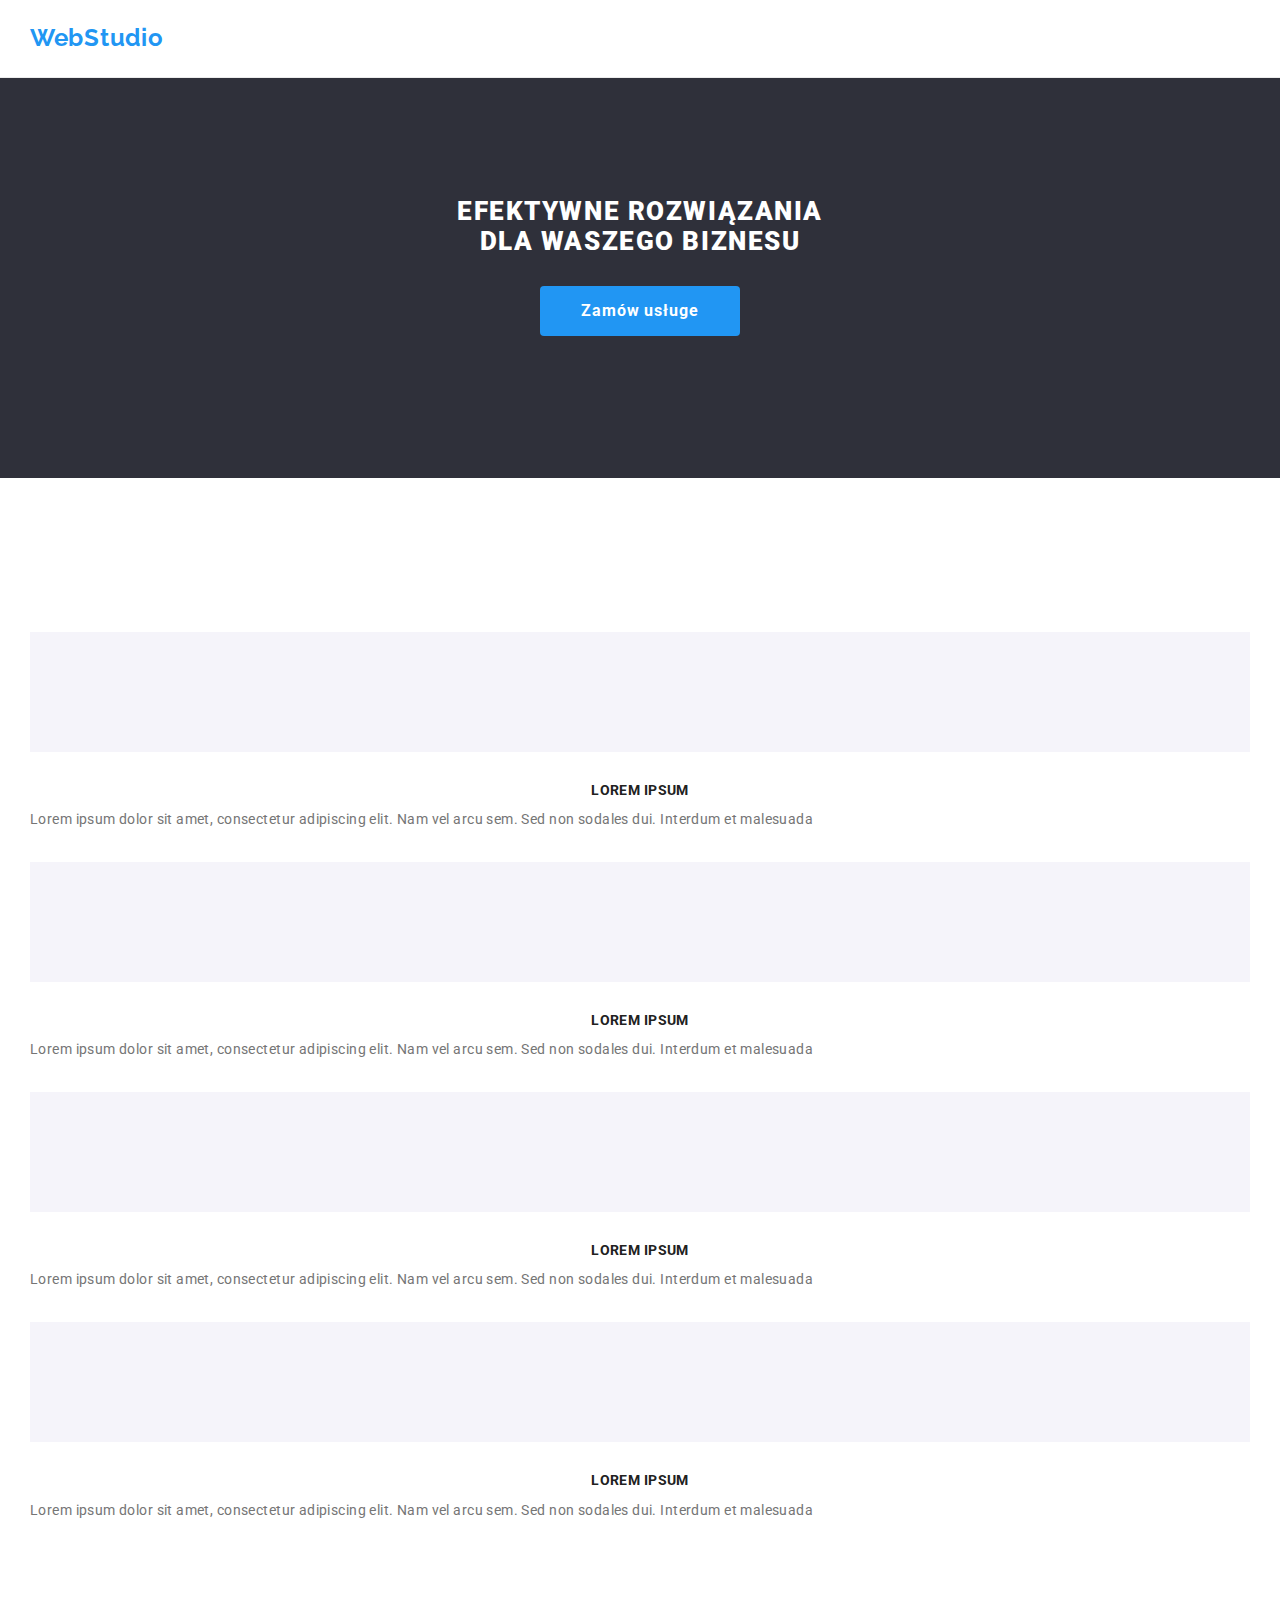
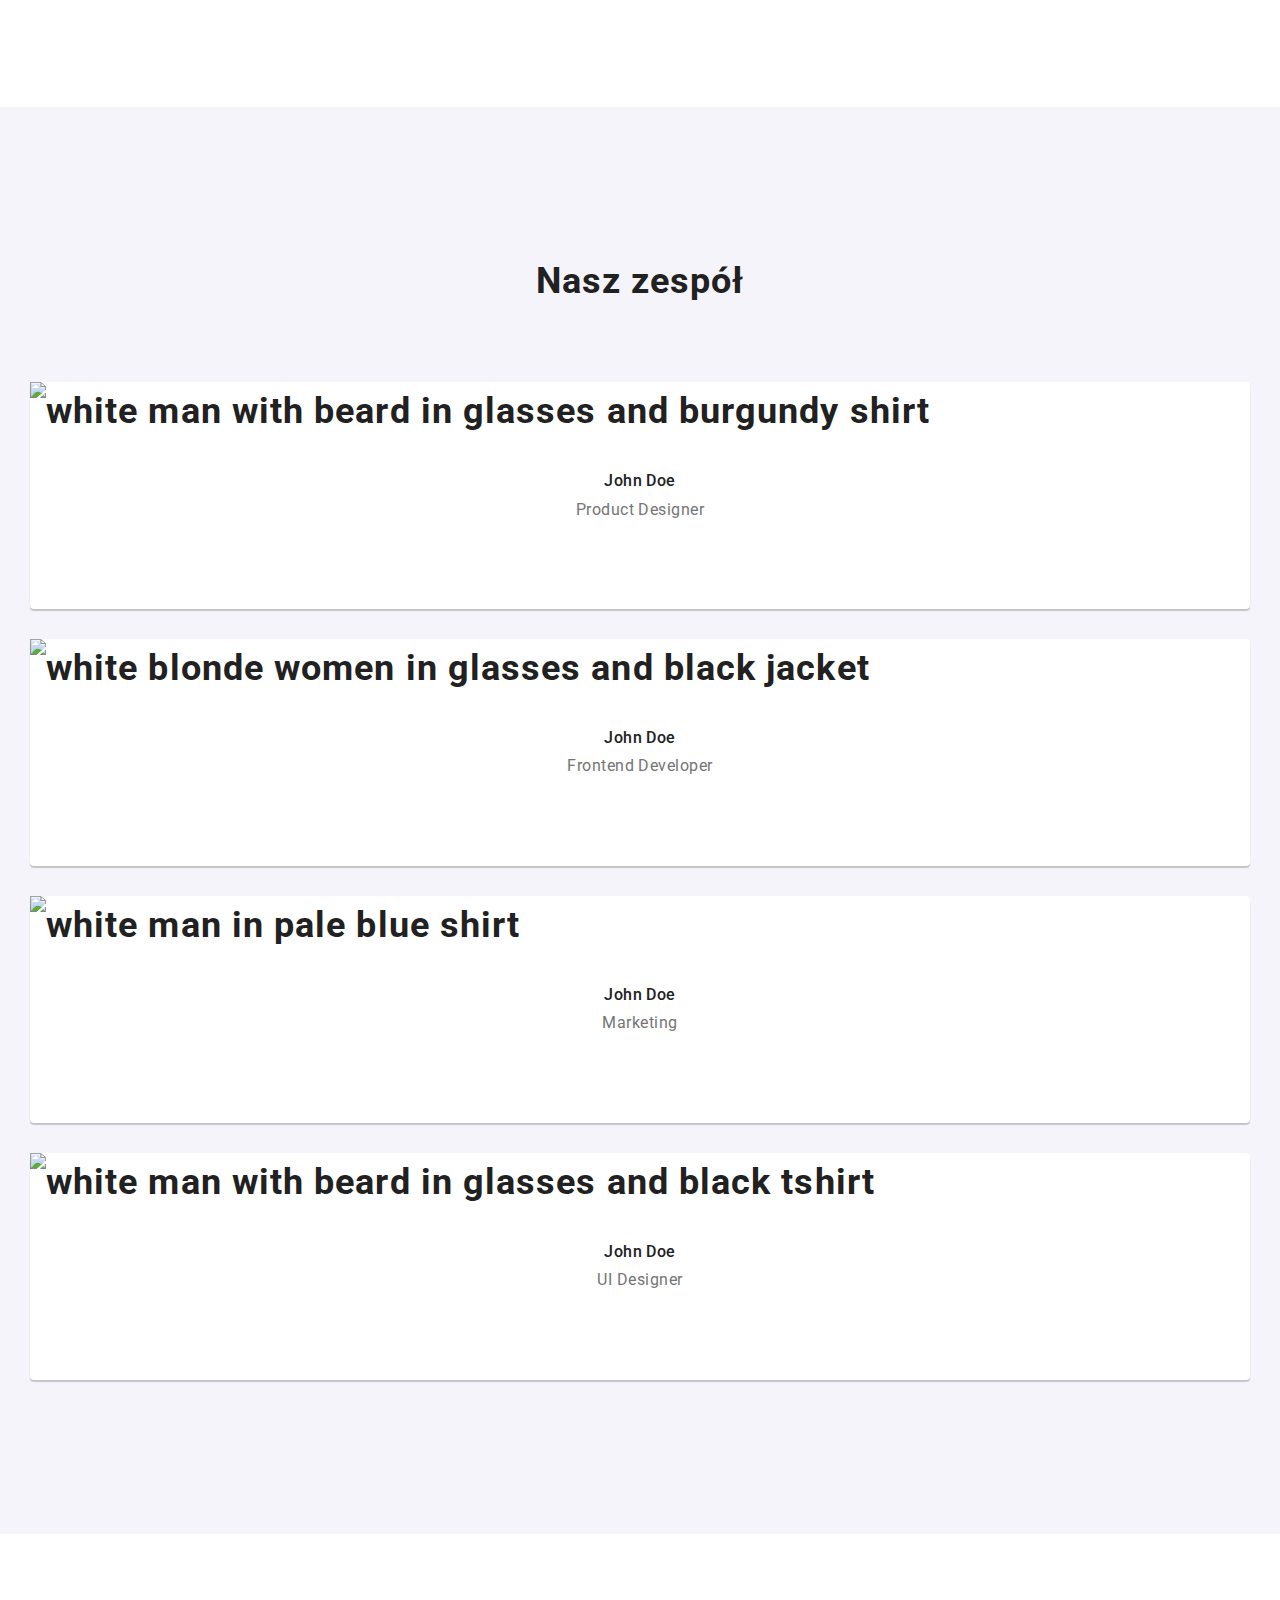
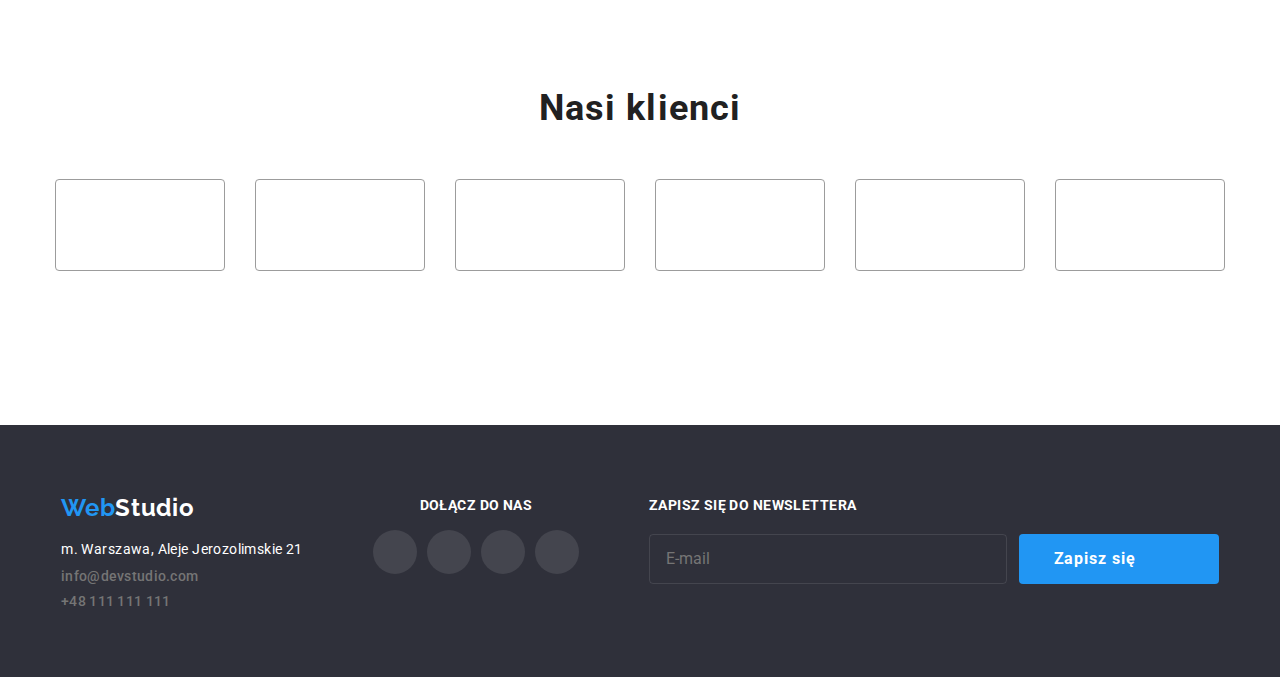
==== index.html @ e418a420 "footer" ====
<!DOCTYPE html>
<html lang="en">
  <head>
    <meta charset="UTF-8" />
    <meta http-equiv="X-UA-Compatible" content="IE=edge" />
    <meta name="viewport" content="width=device-width, initial-scale=1.0" />
    <title>Studio</title>
    <link
      rel="stylesheet"
      href="https://cdnjs.cloudflare.com/ajax/libs/modern-normalize/1.0.0/modern-normalize.min.css"
    />
    <link rel="stylesheet" href="./css/main.min.css" />
    <link rel="preconnect" href="https://fonts.googleapis.com" />
    <link rel="preconnect" href="https://fonts.gstatic.com" crossorigin />
    <link
      href="https://fonts.googleapis.com/css2?family=Raleway:wght@700&display=swap"
      rel="stylesheet"
    />
    <link
      href="https://fonts.googleapis.com/css2?family=Roboto:wght@400;500;700;900&display=swap"
      rel="stylesheet"
    />
  </head>

  <body>
    <header class="header container">
      <div class="header__items">
        <a href="./index.html" class="logo"
          ><span class="logo logo--blue">Web</span>Studio</a
        >
        <nav>
          <ul class="header__list">
            <li class="header__position">
              <a href="./index.html" class="header__link header__link--active"
                >Agencja</a
              >
            </li>
            <li>
              <a href="./portfolio.html" class="header__link">Portfolio</a>
            </li>
            <li>
              <a href="#" rel="noopener noreferrer" class="header__link"
                >Kontakt</a
              >
            </li>
          </ul>
        </nav>
        <ul class="header__contact">
          <li>
            <a class="contact" href="mailto:info@devstudio.com">
              <svg class="icon--color" width="16px" height="12px">
                <use href="./images/icons.svg#icon-envelope"></use>
              </svg>
              info@devstudio.com</a
            >
          </li>
          <li>
            <a class="contact" href="tel:+48111111111">
              <svg class="icon--color" width="10px" height="16px">
                <use href="./images/icons.svg#icon-smartphone"></use>
              </svg>
              +48 111 111 111</a
            >
          </li>
        </ul>
      </div>
      <button
        class="mobile__toggle js-open-menu"
        aria-expanded="false"
        aria-controls="mobile-menu"
      >
        <svg class="mobile__icon">
          <use
            href="./images/icons.svg#icon-menu"
            width="24px"
            height="24px"
          ></use>
        </svg>
      </button>
    </header>

    <main>
      <div class="title">
        <h1 class="title__label">
          EFEKTYWNE ROZWIĄZANIA <br />
          DLA WASZEGO BIZNESU
        </h1>
        <p class="title__btn">
          <button type="button" class="btn" data-modal-open>
            Zamów usługe
          </button>
        </p>
      </div>
      <!-- top section -->
      <section class="container section">
        <ul class="list">
          <li class="list__item">
            <div class="list__icon">
              <svg width="70px" height="70px">
                <use href="./images/icons.svg#icon-antenna"></use>
              </svg>
            </div>
            <h5 class="list__label">LOREM IPSUM</h5>
            <p class="list__paragraph">
              Lorem ipsum dolor sit amet, consectetur adipiscing elit. Nam vel
              arcu sem. Sed non sodales dui. Interdum et malesuada
            </p>
          </li>
          <li class="list__item">
            <div class="list__icon">
              <svg width="70px" height="70px">
                <use href="./images/icons.svg#icon-clock"></use>
              </svg>
            </div>
            <h5 class="list__label">LOREM IPSUM</h5>
            <p class="list__paragraph">
              Lorem ipsum dolor sit amet, consectetur adipiscing elit. Nam vel
              arcu sem. Sed non sodales dui. Interdum et malesuada
            </p>
          </li>
          <li class="list__item">
            <div class="list__icon">
              <svg width="70px" height="70px">
                <use href="./images/icons.svg#icon-diagram"></use>
              </svg>
            </div>
            <h5 class="list__label">LOREM IPSUM</h5>
            <p class="list__paragraph">
              Lorem ipsum dolor sit amet, consectetur adipiscing elit. Nam vel
              arcu sem. Sed non sodales dui. Interdum et malesuada
            </p>
          </li>
          <li class="list__item">
            <div class="list__icon">
              <svg width="70px" height="70px">
                <use href="./images/icons.svg#icon-astronaut"></use>
              </svg>
            </div>
            <h5 class="list__label">LOREM IPSUM</h5>
            <p class="list__paragraph">
              Lorem ipsum dolor sit amet, consectetur adipiscing elit. Nam vel
              arcu sem. Sed non sodales dui. Interdum et malesuada
            </p>
          </li>
        </ul>
      </section>
      <!-- offer -->
      <section class="container">
        <h2 class="heading-offer">Czym się zajmujemy</h2>
        <ul class="offer">
          <li class="offer__image">
            <img
              src="images/image(1).jpg"
              srcset="images/image(1).jpg"
              width="370"
              height="294"
              alt="close up image programer working his desk office"
            />
            <p class="offer__label">aplikacje komputerowe</p>
          </li>
          <li class="offer__image">
            <img
              src="images/image(2).jpg"
              width="370"
              height="294"
              alt="web ui designers are developing application smartphones team creators is working interface mobile phones"
            />
            <p class="offer__label">aplikacje mobilne</p>
          </li>
          <li class="offer__image">
            <img
              src="images/image(3).jpg"
              width="370"
              height="294"
              alt="creative artist web design with working colour selection graphic tablet"
            />
            <p class="offer__label">rozwiązania graficzne</p>
          </li>
        </ul>
      </section>
      <!-- team -->
      <section class="section background">
        <div class="container">
          <h2 class="heading">Nasz zespół</h2>
          <ul class="team">
            <li>
              <figure class="team__figure">
                <img
                  src="images/osoba1.jpg"
                  srcset="images/osoba1@2x.jpg"
                  alt="white man with beard in glasses and burgundy shirt"
                />
                <figcaption>
                  <h4 class="team__name">John Doe</h4>
                  <p class="team__job">Product Designer</p>
                  <div class="team__icon">
                    <svg class="team__icon-media">
                      <use
                        href="./images/icons.svg#icon-instagram"
                        width="20"
                        height="20"
                        x="12"
                        y="12"
                      ></use>
                    </svg>
                    <svg class="team__icon-media">
                      <use
                        href="./images/icons.svg#icon-twitter"
                        width="20"
                        height="20"
                        x="12"
                        y="12"
                      ></use>
                    </svg>
                    <svg class="team__icon-media">
                      <use
                        href="./images/icons.svg#icon-facebook"
                        width="20"
                        height="20"
                        x="12"
                        y="12"
                      ></use>
                    </svg>
                    <svg class="team__icon-media">
                      <use
                        href="./images/icons.svg#icon-linkedin"
                        width="20"
                        height="20"
                        x="12"
                        y="12"
                      ></use>
                    </svg>
                  </div>
                </figcaption>
              </figure>
            </li>
            <li>
              <figure class="team__figure">
                <img
                  src="images/osoba2.jpg"
                  srcset="images/osoba2@2x.jpg"
                  alt="white blonde women in glasses and black jacket"
                />
                <figcaption>
                  <h4 class="team__name">John Doe</h4>
                  <p class="team__job">Frontend Developer</p>
                  <div class="team__icon">
                    <svg class="team__icon-media">
                      <use
                        href="./images/icons.svg#icon-instagram"
                        width="20"
                        height="20"
                        x="12"
                        y="12"
                      ></use>
                    </svg>
                    <svg class="team__icon-media">
                      <use
                        href="./images/icons.svg#icon-twitter"
                        width="20"
                        height="20"
                        x="12"
                        y="12"
                      ></use>
                    </svg>
                    <svg class="team__icon-media">
                      <use
                        href="./images/icons.svg#icon-facebook"
                        width="20"
                        height="20"
                        x="12"
                        y="12"
                      ></use>
                    </svg>
                    <svg class="team__icon-media">
                      <use
                        href="./images/icons.svg#icon-linkedin"
                        width="20"
                        height="20"
                        x="12"
                        y="12"
                      ></use>
                    </svg>
                  </div>
                </figcaption>
              </figure>
            </li>
            <li>
              <figure class="team__figure">
                <img
                  src="images/osoba3.jpg"
                  srcset="images/osoba3@2x.jpg"
                  alt="white man in pale blue shirt"
                />
                <figcaption>
                  <h4 class="team__name">John Doe</h4>
                  <p class="team__job">Marketing</p>
                  <div class="team__icon">
                    <svg class="team__icon-media">
                      <use
                        href="./images/icons.svg#icon-instagram"
                        width="20"
                        height="20"
                        x="12"
                        y="12"
                      ></use>
                    </svg>
                    <svg class="team__icon-media">
                      <use
                        href="./images/icons.svg#icon-twitter"
                        width="20"
                        height="20"
                        x="12"
                        y="12"
                      ></use>
                    </svg>
                    <svg class="team__icon-media">
                      <use
                        href="./images/icons.svg#icon-facebook"
                        width="20"
                        height="20"
                        x="12"
                        y="12"
                      ></use>
                    </svg>
                    <svg class="team__icon-media">
                      <use
                        href="./images/icons.svg#icon-linkedin"
                        width="20"
                        height="20"
                        x="12"
                        y="12"
                      ></use>
                    </svg>
                  </div>
                </figcaption>
              </figure>
            </li>
            <li>
              <figure class="team__figure">
                <img
                  src="images/osoba4.jpg"
                  srcset="images/osoba4@2x.jpg"
                  alt="white man with beard in glasses and black tshirt"
                />
                <figcaption>
                  <h4 class="team__name">John Doe</h4>
                  <p class="team__job">UI Designer</p>
                  <div class="team__icon">
                    <svg class="team__icon-media">
                      <use
                        href="./images/icons.svg#icon-instagram"
                        width="20"
                        height="20"
                        x="12"
                        y="12"
                      ></use>
                    </svg>
                    <svg class="team__icon-media">
                      <use
                        href="./images/icons.svg#icon-twitter"
                        width="20"
                        height="20"
                        x="12"
                        y="12"
                      ></use>
                    </svg>
                    <svg class="team__icon-media">
                      <use
                        href="./images/icons.svg#icon-facebook"
                        width="20"
                        height="20"
                        x="12"
                        y="12"
                      ></use>
                    </svg>
                    <svg class="team__icon-media">
                      <use
                        href="./images/icons.svg#icon-linkedin"
                        width="20"
                        height="20"
                        x="12"
                        y="12"
                      ></use>
                    </svg>
                  </div>
                </figcaption>
              </figure>
            </li>
          </ul>
        </div>
      </section>
      <!-- clients -->
      <section class="section container">
        <h2 class="heading">Nasi klienci</h2>
        <ul class="client">
          <li>
            <div class="client__item">
              <svg class="client__icon">
                <use
                  href="./images/icons.svg#icon-logo1"
                  width="41"
                  height="47"
                  x="64"
                  y="25"
                ></use>
              </svg>
            </div>
          </li>
          <li>
            <div class="client__item">
              <svg class="client__icon">
                <use
                  href="./images/icons.svg#icon-logo2"
                  width="40"
                  height="52"
                  x="65"
                  y="21"
                ></use>
              </svg>
            </div>
          </li>
          <li>
            <div class="client__item">
              <svg class="client__icon">
                <use
                  href="./images/icons.svg#icon-logo3"
                  width="44"
                  height="41"
                  x="62"
                  y="25"
                ></use>
              </svg>
            </div>
          </li>
          <li>
            <div class="client__item">
              <svg class="client__icon">
                <use
                  href="./images/icons.svg#icon-logo4"
                  width="84"
                  height="41"
                  x="43"
                  y="25"
                ></use>
              </svg>
            </div>
          </li>
          <li>
            <div class="client__item">
              <svg class="client__icon">
                <use
                  href="./images/icons.svg#icon-logo5"
                  width="63"
                  height="45"
                  x="54"
                  y="23"
                ></use>
              </svg>
            </div>
          </li>
          <li>
            <div class="client__item">
              <svg class="client__icon">
                <use
                  href="./images/icons.svg#icon-logo6"
                  width="94"
                  height="44"
                  x="38"
                  y="23"
                ></use>
              </svg>
            </div>
          </li>
        </ul>
      </section>
    </main>
    <!-- footer -->
    <footer class="footer">
      <div class="container">
        <div class="footer__tablet">
          <div class="footer-contact">
            <a href="./index.html" class="footer-contact__logo"
              ><span class="footer-contact__logo footer-contact__logo--blue"
                >Web</span
              >Studio</a
            >
            <address class="address">
              m. Warszawa, Aleje Jerozolimskie 21
              <a href="mailto:info@devstudio.com" class="address__contact"
                >info@devstudio.com</a
              >
              <a href="tel:+48111111111" class="address__contact"
                >+48 111 111 111</a
              >
            </address>
          </div>

          <div class="footer-media">
            <h5 class="media-title">dołącz do nas</h5>
            <ul class="media">
              <li>
                <a class="media__link">
                  <svg class="media__link-icon">
                    <use
                      href="./images/icons.svg#icon-instagram"
                      width="20"
                      height="20"
                      x="12"
                      y="12"
                    ></use>
                  </svg>
                </a>
              </li>
              <li>
                <a class="media__link">
                  <svg class="media__link-icon">
                    <use
                      href="./images/icons.svg#icon-twitter"
                      width="20"
                      height="20"
                      x="12"
                      y="12"
                    ></use>
                  </svg>
                </a>
              </li>
              <li>
                <a class="media__link">
                  <svg class="media__link-icon">
                    <use
                      href="./images/icons.svg#icon-facebook"
                      width="20"
                      height="20"
                      x="12"
                      y="12"
                    ></use>
                  </svg>
                </a>
              </li>
              <li>
                <a class="media__link">
                  <svg class="media__link-icon">
                    <use
                      href="./images/icons.svg#icon-linkedin"
                      width="20"
                      height="20"
                      x="12"
                      y="12"
                    ></use>
                  </svg>
                </a>
              </li>
            </ul>
          </div>
        </div>
        <div>
          <form class="footer__form" name="signup-form">
            <label class="footer__form-label" for="newsletter_email">
              zapisz się do newslettera</label
            >
            <div class="newsletter">
              <input
                class="newsletter__input"
                type="email"
                name="email"
                id="newsletter_email"
                placeholder="E-mail"
              />
              <button type="submit" class="newsletter__button">
                Zapisz się
                <svg class="send-icon">
                  <use
                    href="./images/icons.svg#icon-send"
                    width="24"
                    height="24"
                  ></use>
                </svg>
              </button>
            </div>
          </form>
        </div>
      </div>
    </footer>

    <div class="backdrop is-hidden" data-modal>
      <div class="modal">
        <button type="button" class="modal__button" data-modal-close>
          <svg class="modal__button-icon">
            <use
              href="./images/icons.svg#icon-close"
              width="11"
              height="11"
            ></use>
          </svg>
        </button>

        <div class="modal-form">
          <h3 class="form-title">Zostaw swoje dane w formularzu poniżej</h3>
          <form class="form" name="form">
            <div class="form__field">
              <label class="form__label" for="user_name">
                Imię
                <input
                  required
                  class="form__input"
                  type="text"
                  name="username"
                  id="user_name"
                />
                <svg class="form__icon">
                  <use
                    href="./images/icons.svg#icon-name"
                    width="12"
                    height="12"
                  ></use>
                </svg>
              </label>
            </div>
            <div class="form__field">
              <label class="form__label" for="user_phone">
                Telefon
                <input
                  required
                  class="form__input"
                  type="text"
                  name="phone"
                  id="user_phone"
                />
                <svg class="form__icon">
                  <use
                    href="./images/icons.svg#icon-phone"
                    width="12"
                    height="12"
                  ></use>
                </svg>
              </label>
            </div>
            <div class="form__field">
              <label class="form__label" for="user_email">
                Email
                <input
                  required
                  class="form__input"
                  type="email"
                  name="email"
                  id="user_email"
                />
                <svg class="form__icon">
                  <use
                    href="./images/icons.svg#icon-email"
                    width="12"
                    height="12"
                  ></use>
                </svg>
              </label>
            </div>
            <div class="form__field">
              <label class="form__label" for="user_comment">
                Komentarz
                <textarea
                  class="form__comment"
                  name="comment"
                  placeholder="Wprowadź tekst"
                  id="user_comment"
                ></textarea>
              </label>
            </div>

            <div class="checkbox">
              <label>
                <input class="checkbox__input" type="checkbox" name="terms" />
                <svg class="checkbox__icon">
                  <use
                    href="./images/icons.svg#icon-check"
                    width="14"
                    height="15"
                    y="-1"
                  ></use>
                </svg>
                Oświadczam iż akceptuję
                <a href="#" class="checkbox__link"><span>Regulamin</span></a> i
                <a href="#" class="checkbox__link"
                  ><span>Politykę Prywatności.</span></a
                >
              </label>
            </div>
            <button type="submit" class="form__button">Wyślij</button>
          </form>
        </div>
      </div>
    </div>

    <script src="./js/modal.js"></script>
  </body>
</html>
---- css/main.min.css ----
body{font-family:"Roboto","Raleway",sans-serif;color:#212121;margin:0}.container{max-width:100%;margin:0}img{display:block;margin-right:0;width:100%;height:auto}.contact{transition-duration:250ms;transition-timing-function:cubic-bezier(0.4, 0, 0.2, 1);line-height:1.16;font-weight:500;letter-spacing:.02em;margin:0;color:#757575;font-size:14px;text-decoration:none}.contact:hover{color:#2196f3}.contact:focus{color:#2196f3}.contact:focus .icon--color{transition-duration:250ms;transition-timing-function:cubic-bezier(0.4, 0, 0.2, 1);fill:#2196f3}.contact:hover .icon--color{transition-duration:250ms;transition-timing-function:cubic-bezier(0.4, 0, 0.2, 1);fill:#2196f3}*,*::before,*::after{box-sizing:border-box}.section{padding:60px 15px}@media(min-width: 1200px){.section{padding:94px 15px}}.heading{display:flex;justify-content:center;align-items:center;text-align:center;margin:0;line-height:1.16;font-weight:700;letter-spacing:.03em;margin:0;font-size:36px;padding-bottom:50px;padding-top:60px}@media(min-width: 1200px){.heading{display:flex;justify-content:center;align-items:center;text-align:center;margin:0;line-height:1.16;font-weight:700;letter-spacing:.03em;margin:0;font-size:36px;padding-bottom:50px}}.contact{display:none}.header{border-bottom:1px solid #ececec;height:100%;width:100%}.header__items{display:flex;justify-content:center;align-items:center;text-align:center;margin:0}.header__list{display:none}.header__contact{display:none;transition-duration:250ms;transition-timing-function:cubic-bezier(0.4, 0, 0.2, 1);display:flex;justify-content:center;align-items:center;text-align:center;margin:0;list-style:none;margin-left:auto;gap:50px}.logo{line-height:1.16;font-weight:700;letter-spacing:.03em;margin:0;transition-duration:250ms;transition-timing-function:cubic-bezier(0.4, 0, 0.2, 1);font-family:"Raleway";color:#000;text-decoration:none;padding:24px 0 25px 15px;font-size:24px}.logo--blue{color:#2196f3}.logo:hover{color:#2196f3}.logo:focus{color:#2196f3}@media(max-width: 768px){.mobile__toggle{display:flex;justify-content:center;align-items:center;text-align:center;margin:0;position:absolute;top:22px;right:22px;width:24px;height:24px;padding:0;background:rgba(0,0,0,0);border:none}.mobile__icon{fill:#212121;cursor:pointer;width:24px;height:24px;top:22px;right:22px}.mobile__icon:hover{transition-duration:250ms;transition-timing-function:cubic-bezier(0.4, 0, 0.2, 1);fill:#2196f3}}@media(min-width: 768px){.mobile__toggle{display:none}.mobile__icon{display:none}}.title{background-color:#2f303a;justify-content:center;height:400px;max-width:100%;background-image:url(/images/background.jpg);background-size:cover;background-position:center;margin:0}.title__label{display:flex;justify-content:center;align-items:center;text-align:center;margin:0;line-height:1.16;font-weight:900;letter-spacing:.06em;margin:0;font-size:26px;color:#fff;padding:118px 0 30px}.title__btn{display:flex;justify-content:center;align-items:center;text-align:center;margin:0;padding-bottom:118px}.btn{width:200px;height:50px;border-radius:4px;font-size:16px;font-weight:700;letter-spacing:.06em;border:1px #9c9c9c;color:#fff;background-color:#2196f3;cursor:pointer;transition-duration:250ms;transition-timing-function:cubic-bezier(0.4, 0, 0.2, 1);line-height:1.88;margin:0 auto;text-align:center}.btn:hover{box-shadow:1px 0px 10px 3px rgba(73,76,105,.693);transform:scale(1.05);background-color:#0383ed}.list{display:block;list-style:none;padding:60px 15px;margin:0;gap:30px}.list__icon{display:flex;justify-content:center;align-items:center;width:100%;height:120px;background-color:#f5f4fa;margin-bottom:30px}.list__label{line-height:1.16;font-weight:700;letter-spacing:.03em;margin:0;justify-content:center;text-align:center;font-size:14px;padding-bottom:10px}.list__paragraph{line-height:1.71;font-weight:400;letter-spacing:.03em;margin:0;font-size:14px;color:#757575;margin-bottom:30px}.heading-offer{display:none}.offer{display:none;display:flex;justify-content:center;align-items:center;text-align:center;margin:0;list-style:none;padding:0 15px;gap:30px}.offer__image{display:none;position:relative;overflow:hidden}.offer__image>.offer__label{position:absolute;right:0;left:0;bottom:0;margin:0;padding-top:27px;padding-bottom:27px;background-color:rgba(47,48,58,.8)}.offer__label{display:none;text-transform:uppercase;color:#fff;font-size:14px;font-weight:700;text-align:center}.background{background:#f5f4fa;max-width:100%}.team{line-height:1.66;font-weight:700;letter-spacing:.03em;margin:0;font-size:36px;display:block;justify-content:center;align-items:center;list-style:none;padding:30px 15px;gap:30px}.team__figure{margin:0;background-color:#fff;border-radius:4px;box-shadow:0px 2px 1px 0px rgba(0,0,0,.2);margin-bottom:30px}.team__name{line-height:1.16;font-weight:500;letter-spacing:.03em;margin:0;font-size:16px;padding:30px 118px 10px;text-align:center}.team__job{line-height:1.16;font-weight:400;letter-spacing:.03em;margin:0;font-size:16px;color:#757575;justify-content:center;text-align:center;padding-bottom:16px}.team__icon{display:flex;justify-content:center;align-items:center;text-align:center;margin:0;padding-bottom:30px}.team__icon-media{transition-duration:250ms;transition-timing-function:cubic-bezier(0.4, 0, 0.2, 1);fill:#afb1b8;cursor:pointer;width:44px;height:44px;border-radius:50px}.team__icon-media:hover{transition-duration:250ms;transition-timing-function:cubic-bezier(0.4, 0, 0.2, 1);fill:#fff;background-color:#2196f3}.team__icon-media:not(:last-child){margin-right:10px}.client{display:flex;justify-content:center;align-items:center;text-align:center;margin:0;list-style:none;gap:30px;padding-left:0;padding-bottom:60px;flex-wrap:wrap}.client__icon{fill:#afb1b8;cursor:pointer;transition-duration:250ms;transition-timing-function:cubic-bezier(0.4, 0, 0.2, 1);width:170px;height:92px;border:1px solid #9c9c9c;border-radius:4px;justify-content:center}.client__icon:hover{transition-duration:250ms;transition-timing-function:cubic-bezier(0.4, 0, 0.2, 1);fill:#2196f3;border-color:#2196f3}.client__item{display:flex;justify-content:center;align-items:center;text-align:center;margin:0;flex-basis:calc((100% - 0px)/2)}.project{display:flex;justify-content:center;align-items:center;text-align:left;margin:0;gap:30px;flex-wrap:wrap;list-style:none;padding-left:0}.project__item{display:block;list-style:none;background-color:#fff;cursor:pointer}.project__item:hover{box-shadow:0px 4px 15px -3px rgba(117,117,117,.41)}.project__figure{position:relative;display:flex;flex-direction:column;margin:0px;overflow:hidden}.project__figure:hover .overlay__text{transform:translateY(0)}.project__figcaption{display:block;padding:20.4px 24px;border:1px solid #ececec;margin:0}.project__title{line-height:2;font-weight:700;letter-spacing:.06em;margin:0;font-size:18px}.project__descr{line-height:1.88;font-weight:400;letter-spacing:.06em;margin:0;font-size:16px;color:#757575}@media screen and (min-width: 768px){.project__item{flex-basis:calc((100% - 30px)/2)}}@media screen and (min-width: 1200px){.project__item{padding-left:15px;flex-basis:calc((100% - 60px)/3)}}.button{transition-duration:250ms;transition-timing-function:cubic-bezier(0.4, 0, 0.2, 1);display:flex;margin:0;flex-wrap:wrap;list-style:none;gap:8px;margin-bottom:51px;padding-left:0}.button__label{line-height:1.62;font-weight:500;letter-spacing:.03em;margin:0;font-weight:500;font-size:16px;background-color:#f5f4fa;border:#9c9c9c;border-radius:4px;cursor:pointer;padding:6px 22px}.button__label:hover{transition-duration:250ms;transition-timing-function:cubic-bezier(0.4, 0, 0.2, 1);color:#fff;background-color:#2196f3;box-shadow:1px 4px 3px 0px #b2b2b3}@media(min-width: 1200px){.button__label:focus{color:#fff;background-color:#2196f3;box-shadow:1px 4px 3px 0px #b2b2b3}}.text{line-height:1.56;font-weight:400;letter-spacing:.03em;margin:0;font-size:18px;color:#fff;text-align:start;padding:49px 45px 49px 24px}.overlay{position:relative;width:100%;height:294px;top:0;left:0;overflow:hidden}.overlay__text{transition-duration:400ms;transition-timing-function:cubic-bezier(0.4, 0, 0.2, 1);position:absolute;background-color:rgba(33,150,243,.9);transform:translateY(100%);height:100%}.project__figure:hover .overlay__text{transform:translateY(0)}.footer{display:flex;flex-direction:column;text-align:center;background-color:#2f303a;padding:60px 15px;width:100%;height:100%}.footer__form{display:flex;flex-direction:column;gap:20px}.footer__form-label{line-height:1.16;font-weight:700;letter-spacing:.03em;margin:0;display:flex;justify-content:center;color:#fff;font-size:14px;text-transform:uppercase;padding-top:60px}.footer-contact{display:flex;flex-direction:column;align-self:center}.footer-contact__logo{transition-duration:250ms;transition-timing-function:cubic-bezier(0.4, 0, 0.2, 1);line-height:1.16;font-weight:700;letter-spacing:.03em;margin:0;font-family:"Raleway";color:#fff;font-size:24px;text-decoration:none}.footer-contact__logo:hover{color:#2196f3}.footer-contact__logo:focus{color:#2196f3}.footer-contact__logo--blue{color:#2196f3}.address{line-height:1.24;font-weight:400;letter-spacing:.03em;margin:0;font-size:14px;color:#fff;font-style:normal;display:flex;flex-direction:column;padding:20px 0 60px 0;list-style:none;gap:9px}.address__contact{transition-duration:250ms;transition-timing-function:cubic-bezier(0.4, 0, 0.2, 1);line-height:1.16;font-weight:500;letter-spacing:.02em;margin:0;color:#757575;font-size:14px;text-decoration:none}.address__contact:hover{color:#2196f3}.media-title{line-height:1.16;font-weight:700;letter-spacing:.03em;margin:0;color:#fff;font-size:14px;text-transform:uppercase;padding-bottom:16px}.media{display:flex;justify-content:center;align-items:center;text-align:center;margin:0;list-style:none;gap:10px;padding-left:0}.media__link{display:flex;justify-content:center;align-items:center;text-align:center;margin:0}.media__link-icon{transition-duration:250ms;transition-timing-function:cubic-bezier(0.4, 0, 0.2, 1);width:44px;height:44px;border-radius:50px;fill:#fff;background:rgba(255,255,255,.1);cursor:pointer}.media__link-icon:hover{fill:#fff;background-color:#2196f3}.newsletter{display:flex;flex-direction:column;gap:12px;justify-content:center}.newsletter__input{border:1px solid rgba(255,255,255,.1);border-radius:4px;background:rgba(0,0,0,0);max-width:450px;width:100%;align-self:center;height:50px;padding-left:16px;color:#fff}.newsletter__button{display:flex;justify-content:center;align-items:center;text-align:center;margin:0;width:200px;height:50px;border-radius:4px;font-size:16px;font-weight:700;letter-spacing:.06em;border:1px #9c9c9c;color:#fff;background-color:#2196f3;cursor:pointer;transition-duration:250ms;transition-timing-function:cubic-bezier(0.4, 0, 0.2, 1);margin-right:0;line-height:1.88;text-align:center;align-self:center}.newsletter__button:hover{box-shadow:1px 0px 10px 3px rgba(73,76,105,.693);transform:scale(1.05);background-color:#0383ed}.send-icon{fill:#fff;height:24px;width:24px;margin-left:24px}@media(min-width: 768px)and (max-width: 1200px){.footer{height:463px}.footer__tablet{display:flex;flex-direction:row;gap:70px}.footer__form-label{padding-top:0}.footer-contact,.footer-media{margin:0 auto}.newsletter{display:inline-flex}.newsletter__input{border:1px solid rgba(255,255,255,.1);border-radius:4px;background:rgba(0,0,0,0)}}@media(min-width: 1200px){.address__contact:focus{color:#2196f3}.footer{flex-direction:row;height:252px}.footer__tablet{display:flex;flex-direction:row;gap:70px}.footer>.container{display:flex;gap:70px;margin:0 auto}.footer__form-label{display:flex;align-self:baseline;padding-top:12px}.footer-contact{padding-top:60px;text-align:left}.media-title{padding:12px 0 16px 0;align-self:baseline}.newsletter{display:inline-flex;flex-direction:row}.newsletter__input{width:358px;height:50px}}.backdrop{position:fixed;width:100%;height:100%;margin:0;top:0;left:0;background:rgba(0,0,0,.2);transition:300ms ease-in-out}.is-hidden{visibility:hidden;opacity:0;pointer-events:none}.modal{position:absolute;width:450px;height:609px;left:50%;top:50%;border-radius:4px;background-color:#fff;box-shadow:0px 1px 3px rgba(0,0,0,.12);transform:translateX(-50%) translateY(-50%)}.modal__button{transition-duration:250ms;transition-timing-function:cubic-bezier(0.4, 0, 0.2, 1);position:absolute;top:8px;right:8px;width:30px;height:30px;border-radius:50px;border:1px solid #afb1b8;background:rgba(255,255,255,.1);cursor:pointer}.modal__button:hover .modal__button-icon{fill:#2196f3}.modal__button:hover{box-shadow:0px 1px 3px rgba(0,0,0,.12)}.modal__button-icon{transition-duration:250ms;transition-timing-function:cubic-bezier(0.4, 0, 0.2, 1);fill:#0e0a0a;justify-content:center;display:inline-block;top:8;left:8;height:11px;width:11px}@media(min-width: 1200px){.modal{width:528px;height:581px}}.modal-form{display:flex;flex-direction:column;padding:40px}.form-title{line-height:1.16;font-weight:700;letter-spacing:.03em;margin:0;padding-bottom:12px;text-align:center;font-size:20px}.form{display:flex;flex-direction:column;gap:10px}.form__label{display:flex;flex-direction:column;color:#757575;font-size:12px}.form__input{transition-duration:250ms;transition-timing-function:cubic-bezier(0.4, 0, 0.2, 1);width:100%;height:40px;border:1px solid rgba(33,33,33,.2);border-radius:4px;margin-top:4px;outline:none;padding-left:38px}.form__input:focus{border:1px solid #2196f3;fill:#2196f3}.form__input:focus+.form__icon{fill:#2196f3}.form__field{position:relative;display:block}.form__comment{transition-duration:250ms;transition-timing-function:cubic-bezier(0.4, 0, 0.2, 1);width:100%;height:120px;padding-left:16px;padding-top:12px;border:1px solid rgba(33,33,33,.2);border-radius:4px;margin-top:4px;resize:none;outline:none}.form__comment::-webkit-input-placeholder{color:rgba(117,117,117,.5)}.form__comment::-moz-placeholder{color:rgba(117,117,117,.5)}.form__comment::-ms-input-placeholder{color:rgba(117,117,117,.5)}.form__comment:focus{border:1px solid #2196f3;fill:#2196f3}.form__icon{transition-duration:250ms;transition-timing-function:cubic-bezier(0.4, 0, 0.2, 1);fill:#0e0a0a;position:absolute;left:15px;top:33px;height:12px;width:12px}.form__button{width:200px;height:50px;border-radius:4px;font-size:16px;font-weight:700;letter-spacing:.06em;border:1px #9c9c9c;color:#fff;background-color:#2196f3;cursor:pointer;transition-duration:250ms;transition-timing-function:cubic-bezier(0.4, 0, 0.2, 1);line-height:1.16;font-weight:700;letter-spacing:.06em;margin:0;margin-top:30px;align-self:center;border-style:none;box-shadow:0px 4px 4px rgba(0,0,0,.15)}.form__button:hover{box-shadow:1px 0px 10px 3px rgba(73,76,105,.693);transform:scale(1.05);background-color:#0383ed}.checkbox{color:#757575;margin-top:10px;font-size:14px;text-align:center}.checkbox__input{display:none;border:2px solid #212121;border-radius:4px}.checkbox__input:checked+.checkbox__icon{transition-duration:250ms;transition-timing-function:cubic-bezier(0.4, 0, 0.2, 1);background-color:#2196f3;fill:#fff;border:1px solid #2196f3;border-radius:2px}.checkbox__icon{fill:#fff;position:absolute;left:54px;height:16px;width:16px;border:2px solid #212121;border-radius:2px;cursor:pointer}.checkbox__link{color:#2196f3}/*# sourceMappingURL=main.min.css.map */
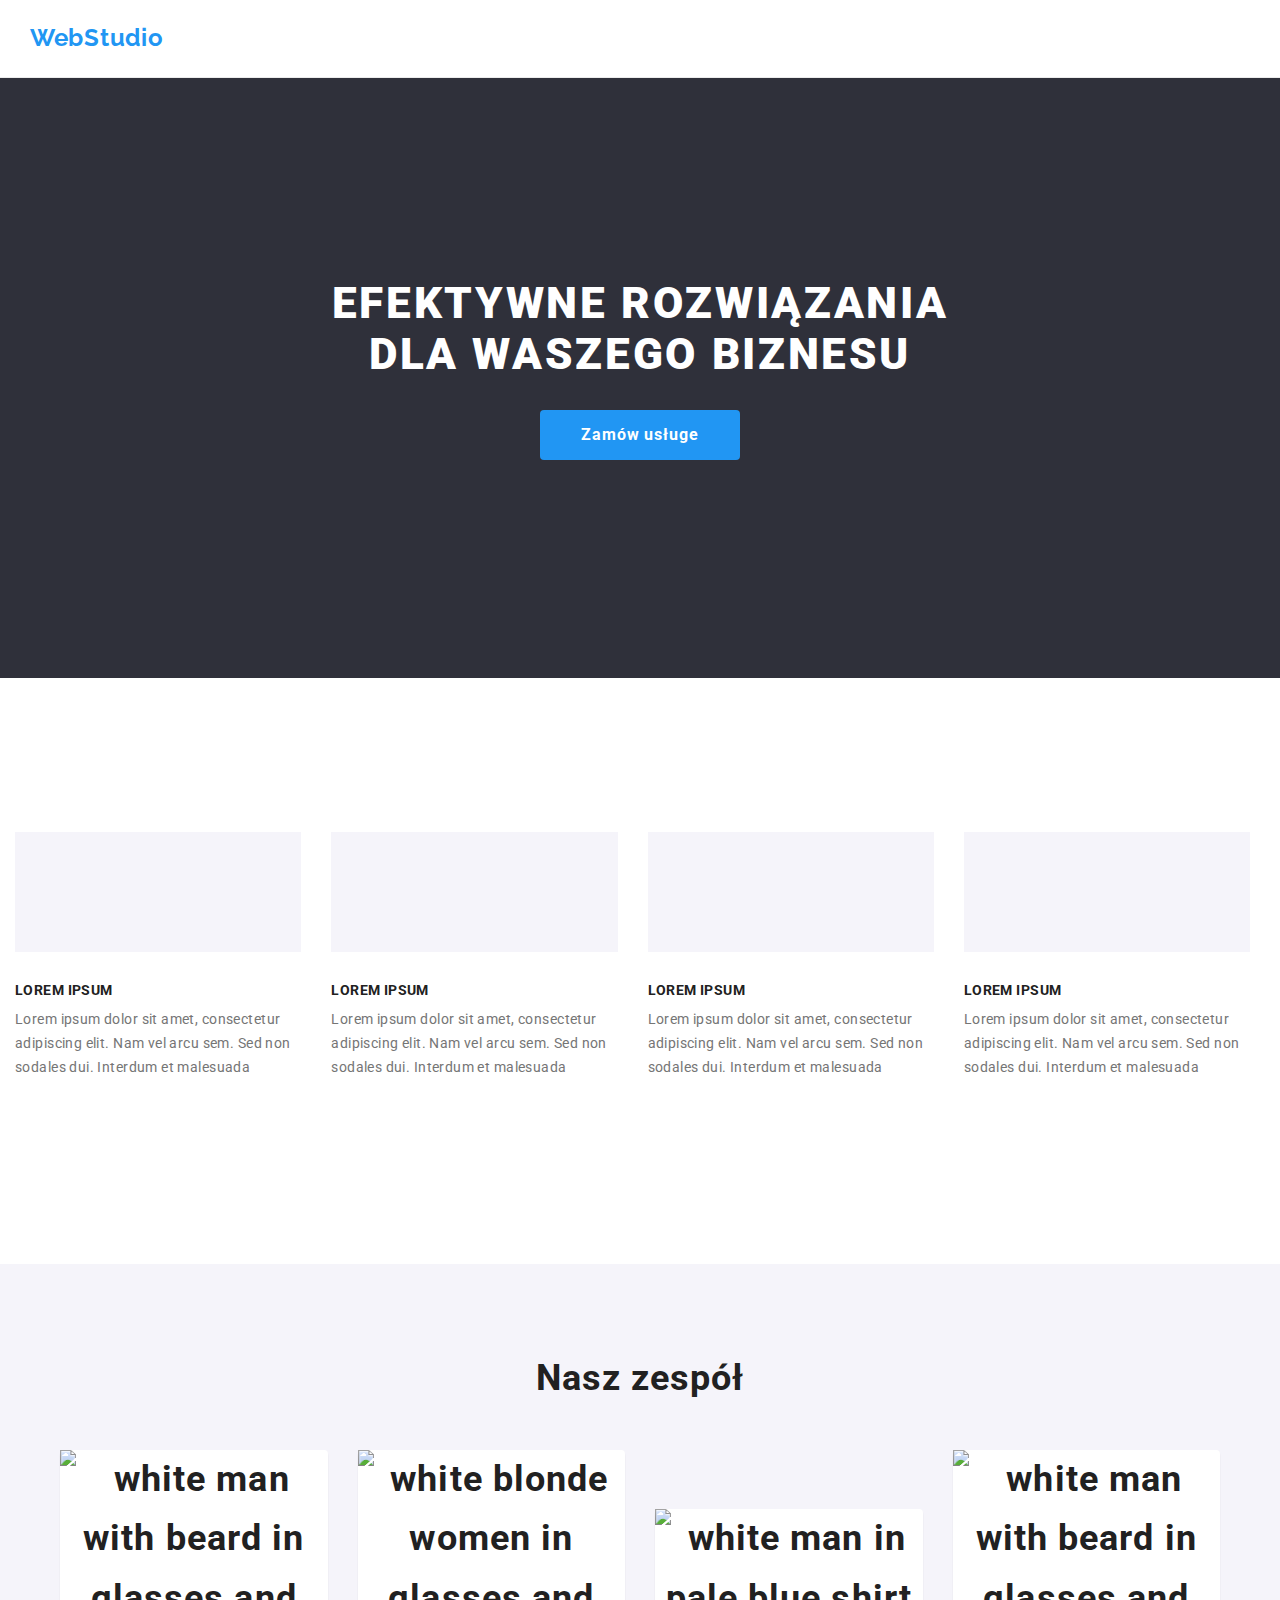
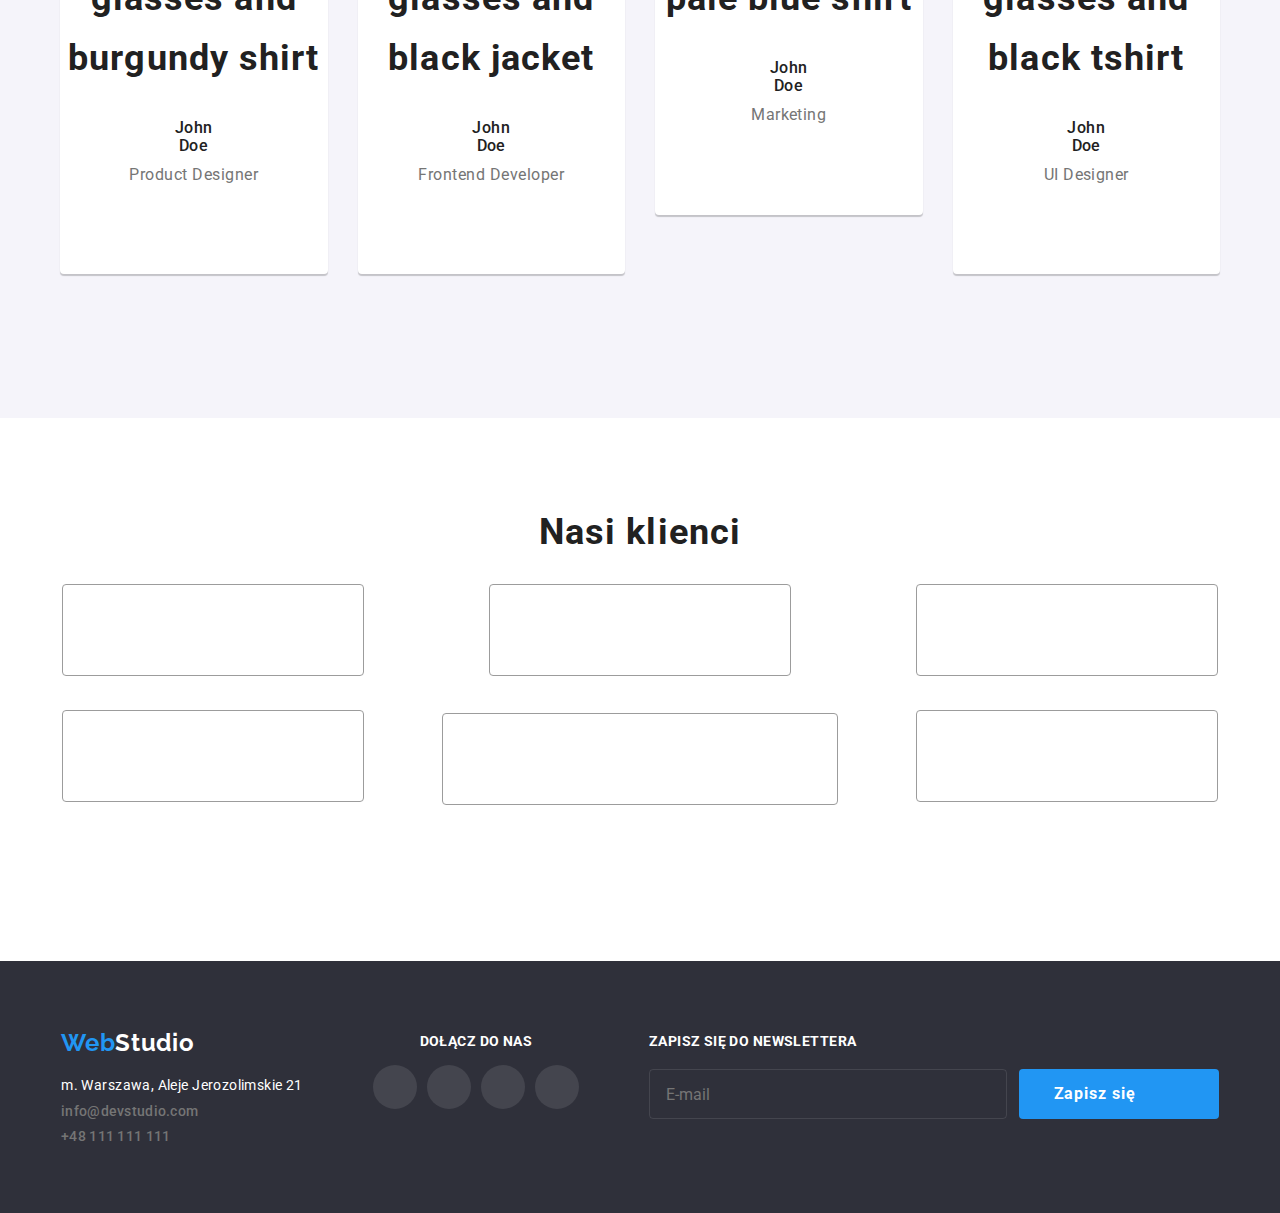
==== commit 0f46f4a9: "clients" ====
--- a/index.html
+++ b/index.html
@@ -183,7 +183,7 @@
         <div class="container">
           <h2 class="heading">Nasz zespół</h2>
           <ul class="team">
-            <li>
+            <li class="team__tablet">
               <figure class="team__figure">
                 <img
                   src="images/osoba1.jpg"
@@ -234,7 +234,7 @@
                 </figcaption>
               </figure>
             </li>
-            <li>
+            <li class="team__tablet">
               <figure class="team__figure">
                 <img
                   src="images/osoba2.jpg"
@@ -285,7 +285,7 @@
                 </figcaption>
               </figure>
             </li>
-            <li>
+            <li class="team__tablet">
               <figure class="team__figure">
                 <img
                   src="images/osoba3.jpg"
@@ -336,7 +336,7 @@
                 </figcaption>
               </figure>
             </li>
-            <li>
+            <li class="team__tablet">
               <figure class="team__figure">
                 <img
                   src="images/osoba4.jpg"
@@ -394,8 +394,8 @@
       <section class="section container">
         <h2 class="heading">Nasi klienci</h2>
         <ul class="client">
-          <li>
-            <div class="client__item">
+          <li class="client__item">
+            <div>
               <svg class="client__icon">
                 <use
                   href="./images/icons.svg#icon-logo1"
@@ -407,8 +407,8 @@
               </svg>
             </div>
           </li>
-          <li>
-            <div class="client__item">
+          <li class="client__item">
+            <div>
               <svg class="client__icon">
                 <use
                   href="./images/icons.svg#icon-logo2"
@@ -420,8 +420,8 @@
               </svg>
             </div>
           </li>
-          <li>
-            <div class="client__item">
+          <li class="client__item">
+            <div>
               <svg class="client__icon">
                 <use
                   href="./images/icons.svg#icon-logo3"
@@ -433,8 +433,8 @@
               </svg>
             </div>
           </li>
-          <li>
-            <div class="client__item">
+          <li class="client__item">
+            <div>
               <svg class="client__icon">
                 <use
                   href="./images/icons.svg#icon-logo4"
@@ -446,21 +446,20 @@
               </svg>
             </div>
           </li>
-          <li>
-            <div class="client__item">
-              <svg class="client__icon">
-                <use
-                  href="./images/icons.svg#icon-logo5"
-                  width="63"
-                  height="45"
-                  x="54"
-                  y="23"
-                ></use>
-              </svg>
-            </div>
-          </li>
-          <li>
-            <div class="client__item">
+          <li class="client__item">
+            <svg class="client__icon">
+              <use
+                class="icon"
+                href="./images/icons.svg#icon-logo5"
+                width="63"
+                height="45"
+                x="54"
+                y="23"
+              ></use>
+            </svg>
+          </li>
+          <li class="client__item">
+            <div>
               <svg class="client__icon">
                 <use
                   href="./images/icons.svg#icon-logo6"
--- a/css/main.min.css
+++ b/css/main.min.css
@@ -1 +1 @@
-body{font-family:"Roboto","Raleway",sans-serif;color:#212121;margin:0}.container{max-width:100%;margin:0}img{display:block;margin-right:0;width:100%;height:auto}.contact{transition-duration:250ms;transition-timing-function:cubic-bezier(0.4, 0, 0.2, 1);line-height:1.16;font-weight:500;letter-spacing:.02em;margin:0;color:#757575;font-size:14px;text-decoration:none}.contact:hover{color:#2196f3}.contact:focus{color:#2196f3}.contact:focus .icon--color{transition-duration:250ms;transition-timing-function:cubic-bezier(0.4, 0, 0.2, 1);fill:#2196f3}.contact:hover .icon--color{transition-duration:250ms;transition-timing-function:cubic-bezier(0.4, 0, 0.2, 1);fill:#2196f3}*,*::before,*::after{box-sizing:border-box}.section{padding:60px 15px}@media(min-width: 1200px){.section{padding:94px 15px}}.heading{display:flex;justify-content:center;align-items:center;text-align:center;margin:0;line-height:1.16;font-weight:700;letter-spacing:.03em;margin:0;font-size:36px;padding-bottom:50px;padding-top:60px}@media(min-width: 1200px){.heading{display:flex;justify-content:center;align-items:center;text-align:center;margin:0;line-height:1.16;font-weight:700;letter-spacing:.03em;margin:0;font-size:36px;padding-bottom:50px}}.contact{display:none}.header{border-bottom:1px solid #ececec;height:100%;width:100%}.header__items{display:flex;justify-content:center;align-items:center;text-align:center;margin:0}.header__list{display:none}.header__contact{display:none;transition-duration:250ms;transition-timing-function:cubic-bezier(0.4, 0, 0.2, 1);display:flex;justify-content:center;align-items:center;text-align:center;margin:0;list-style:none;margin-left:auto;gap:50px}.logo{line-height:1.16;font-weight:700;letter-spacing:.03em;margin:0;transition-duration:250ms;transition-timing-function:cubic-bezier(0.4, 0, 0.2, 1);font-family:"Raleway";color:#000;text-decoration:none;padding:24px 0 25px 15px;font-size:24px}.logo--blue{color:#2196f3}.logo:hover{color:#2196f3}.logo:focus{color:#2196f3}@media(max-width: 768px){.mobile__toggle{display:flex;justify-content:center;align-items:center;text-align:center;margin:0;position:absolute;top:22px;right:22px;width:24px;height:24px;padding:0;background:rgba(0,0,0,0);border:none}.mobile__icon{fill:#212121;cursor:pointer;width:24px;height:24px;top:22px;right:22px}.mobile__icon:hover{transition-duration:250ms;transition-timing-function:cubic-bezier(0.4, 0, 0.2, 1);fill:#2196f3}}@media(min-width: 768px){.mobile__toggle{display:none}.mobile__icon{display:none}}.title{background-color:#2f303a;justify-content:center;height:400px;max-width:100%;background-image:url(/images/background.jpg);background-size:cover;background-position:center;margin:0}.title__label{display:flex;justify-content:center;align-items:center;text-align:center;margin:0;line-height:1.16;font-weight:900;letter-spacing:.06em;margin:0;font-size:26px;color:#fff;padding:118px 0 30px}.title__btn{display:flex;justify-content:center;align-items:center;text-align:center;margin:0;padding-bottom:118px}.btn{width:200px;height:50px;border-radius:4px;font-size:16px;font-weight:700;letter-spacing:.06em;border:1px #9c9c9c;color:#fff;background-color:#2196f3;cursor:pointer;transition-duration:250ms;transition-timing-function:cubic-bezier(0.4, 0, 0.2, 1);line-height:1.88;margin:0 auto;text-align:center}.btn:hover{box-shadow:1px 0px 10px 3px rgba(73,76,105,.693);transform:scale(1.05);background-color:#0383ed}.list{display:block;list-style:none;padding:60px 15px;margin:0;gap:30px}.list__icon{display:flex;justify-content:center;align-items:center;width:100%;height:120px;background-color:#f5f4fa;margin-bottom:30px}.list__label{line-height:1.16;font-weight:700;letter-spacing:.03em;margin:0;justify-content:center;text-align:center;font-size:14px;padding-bottom:10px}.list__paragraph{line-height:1.71;font-weight:400;letter-spacing:.03em;margin:0;font-size:14px;color:#757575;margin-bottom:30px}.heading-offer{display:none}.offer{display:none;display:flex;justify-content:center;align-items:center;text-align:center;margin:0;list-style:none;padding:0 15px;gap:30px}.offer__image{display:none;position:relative;overflow:hidden}.offer__image>.offer__label{position:absolute;right:0;left:0;bottom:0;margin:0;padding-top:27px;padding-bottom:27px;background-color:rgba(47,48,58,.8)}.offer__label{display:none;text-transform:uppercase;color:#fff;font-size:14px;font-weight:700;text-align:center}.background{background:#f5f4fa;max-width:100%}.team{line-height:1.66;font-weight:700;letter-spacing:.03em;margin:0;font-size:36px;display:block;justify-content:center;align-items:center;list-style:none;padding:30px 15px;gap:30px}.team__figure{margin:0;background-color:#fff;border-radius:4px;box-shadow:0px 2px 1px 0px rgba(0,0,0,.2);margin-bottom:30px}.team__name{line-height:1.16;font-weight:500;letter-spacing:.03em;margin:0;font-size:16px;padding:30px 118px 10px;text-align:center}.team__job{line-height:1.16;font-weight:400;letter-spacing:.03em;margin:0;font-size:16px;color:#757575;justify-content:center;text-align:center;padding-bottom:16px}.team__icon{display:flex;justify-content:center;align-items:center;text-align:center;margin:0;padding-bottom:30px}.team__icon-media{transition-duration:250ms;transition-timing-function:cubic-bezier(0.4, 0, 0.2, 1);fill:#afb1b8;cursor:pointer;width:44px;height:44px;border-radius:50px}.team__icon-media:hover{transition-duration:250ms;transition-timing-function:cubic-bezier(0.4, 0, 0.2, 1);fill:#fff;background-color:#2196f3}.team__icon-media:not(:last-child){margin-right:10px}.client{display:flex;justify-content:center;align-items:center;text-align:center;margin:0;list-style:none;gap:30px;padding-left:0;padding-bottom:60px;flex-wrap:wrap}.client__icon{fill:#afb1b8;cursor:pointer;transition-duration:250ms;transition-timing-function:cubic-bezier(0.4, 0, 0.2, 1);width:170px;height:92px;border:1px solid #9c9c9c;border-radius:4px;justify-content:center}.client__icon:hover{transition-duration:250ms;transition-timing-function:cubic-bezier(0.4, 0, 0.2, 1);fill:#2196f3;border-color:#2196f3}.client__item{display:flex;justify-content:center;align-items:center;text-align:center;margin:0;flex-basis:calc((100% - 0px)/2)}.project{display:flex;justify-content:center;align-items:center;text-align:left;margin:0;gap:30px;flex-wrap:wrap;list-style:none;padding-left:0}.project__item{display:block;list-style:none;background-color:#fff;cursor:pointer}.project__item:hover{box-shadow:0px 4px 15px -3px rgba(117,117,117,.41)}.project__figure{position:relative;display:flex;flex-direction:column;margin:0px;overflow:hidden}.project__figure:hover .overlay__text{transform:translateY(0)}.project__figcaption{display:block;padding:20.4px 24px;border:1px solid #ececec;margin:0}.project__title{line-height:2;font-weight:700;letter-spacing:.06em;margin:0;font-size:18px}.project__descr{line-height:1.88;font-weight:400;letter-spacing:.06em;margin:0;font-size:16px;color:#757575}@media screen and (min-width: 768px){.project__item{flex-basis:calc((100% - 30px)/2)}}@media screen and (min-width: 1200px){.project__item{padding-left:15px;flex-basis:calc((100% - 60px)/3)}}.button{transition-duration:250ms;transition-timing-function:cubic-bezier(0.4, 0, 0.2, 1);display:flex;margin:0;flex-wrap:wrap;list-style:none;gap:8px;margin-bottom:51px;padding-left:0}.button__label{line-height:1.62;font-weight:500;letter-spacing:.03em;margin:0;font-weight:500;font-size:16px;background-color:#f5f4fa;border:#9c9c9c;border-radius:4px;cursor:pointer;padding:6px 22px}.button__label:hover{transition-duration:250ms;transition-timing-function:cubic-bezier(0.4, 0, 0.2, 1);color:#fff;background-color:#2196f3;box-shadow:1px 4px 3px 0px #b2b2b3}@media(min-width: 1200px){.button__label:focus{color:#fff;background-color:#2196f3;box-shadow:1px 4px 3px 0px #b2b2b3}}.text{line-height:1.56;font-weight:400;letter-spacing:.03em;margin:0;font-size:18px;color:#fff;text-align:start;padding:49px 45px 49px 24px}.overlay{position:relative;width:100%;height:294px;top:0;left:0;overflow:hidden}.overlay__text{transition-duration:400ms;transition-timing-function:cubic-bezier(0.4, 0, 0.2, 1);position:absolute;background-color:rgba(33,150,243,.9);transform:translateY(100%);height:100%}.project__figure:hover .overlay__text{transform:translateY(0)}.footer{display:flex;flex-direction:column;text-align:center;background-color:#2f303a;padding:60px 15px;width:100%;height:100%}.footer__form{display:flex;flex-direction:column;gap:20px}.footer__form-label{line-height:1.16;font-weight:700;letter-spacing:.03em;margin:0;display:flex;justify-content:center;color:#fff;font-size:14px;text-transform:uppercase;padding-top:60px}.footer-contact{display:flex;flex-direction:column;align-self:center}.footer-contact__logo{transition-duration:250ms;transition-timing-function:cubic-bezier(0.4, 0, 0.2, 1);line-height:1.16;font-weight:700;letter-spacing:.03em;margin:0;font-family:"Raleway";color:#fff;font-size:24px;text-decoration:none}.footer-contact__logo:hover{color:#2196f3}.footer-contact__logo:focus{color:#2196f3}.footer-contact__logo--blue{color:#2196f3}.address{line-height:1.24;font-weight:400;letter-spacing:.03em;margin:0;font-size:14px;color:#fff;font-style:normal;display:flex;flex-direction:column;padding:20px 0 60px 0;list-style:none;gap:9px}.address__contact{transition-duration:250ms;transition-timing-function:cubic-bezier(0.4, 0, 0.2, 1);line-height:1.16;font-weight:500;letter-spacing:.02em;margin:0;color:#757575;font-size:14px;text-decoration:none}.address__contact:hover{color:#2196f3}.media-title{line-height:1.16;font-weight:700;letter-spacing:.03em;margin:0;color:#fff;font-size:14px;text-transform:uppercase;padding-bottom:16px}.media{display:flex;justify-content:center;align-items:center;text-align:center;margin:0;list-style:none;gap:10px;padding-left:0}.media__link{display:flex;justify-content:center;align-items:center;text-align:center;margin:0}.media__link-icon{transition-duration:250ms;transition-timing-function:cubic-bezier(0.4, 0, 0.2, 1);width:44px;height:44px;border-radius:50px;fill:#fff;background:rgba(255,255,255,.1);cursor:pointer}.media__link-icon:hover{fill:#fff;background-color:#2196f3}.newsletter{display:flex;flex-direction:column;gap:12px;justify-content:center}.newsletter__input{border:1px solid rgba(255,255,255,.1);border-radius:4px;background:rgba(0,0,0,0);max-width:450px;width:100%;align-self:center;height:50px;padding-left:16px;color:#fff}.newsletter__button{display:flex;justify-content:center;align-items:center;text-align:center;margin:0;width:200px;height:50px;border-radius:4px;font-size:16px;font-weight:700;letter-spacing:.06em;border:1px #9c9c9c;color:#fff;background-color:#2196f3;cursor:pointer;transition-duration:250ms;transition-timing-function:cubic-bezier(0.4, 0, 0.2, 1);margin-right:0;line-height:1.88;text-align:center;align-self:center}.newsletter__button:hover{box-shadow:1px 0px 10px 3px rgba(73,76,105,.693);transform:scale(1.05);background-color:#0383ed}.send-icon{fill:#fff;height:24px;width:24px;margin-left:24px}@media(min-width: 768px)and (max-width: 1200px){.footer{height:463px}.footer__tablet{display:flex;flex-direction:row;gap:70px}.footer__form-label{padding-top:0}.footer-contact,.footer-media{margin:0 auto}.newsletter{display:inline-flex}.newsletter__input{border:1px solid rgba(255,255,255,.1);border-radius:4px;background:rgba(0,0,0,0)}}@media(min-width: 1200px){.address__contact:focus{color:#2196f3}.footer{flex-direction:row;height:252px}.footer__tablet{display:flex;flex-direction:row;gap:70px}.footer>.container{display:flex;gap:70px;margin:0 auto}.footer__form-label{display:flex;align-self:baseline;padding-top:12px}.footer-contact{padding-top:60px;text-align:left}.media-title{padding:12px 0 16px 0;align-self:baseline}.newsletter{display:inline-flex;flex-direction:row}.newsletter__input{width:358px;height:50px}}.backdrop{position:fixed;width:100%;height:100%;margin:0;top:0;left:0;background:rgba(0,0,0,.2);transition:300ms ease-in-out}.is-hidden{visibility:hidden;opacity:0;pointer-events:none}.modal{position:absolute;width:450px;height:609px;left:50%;top:50%;border-radius:4px;background-color:#fff;box-shadow:0px 1px 3px rgba(0,0,0,.12);transform:translateX(-50%) translateY(-50%)}.modal__button{transition-duration:250ms;transition-timing-function:cubic-bezier(0.4, 0, 0.2, 1);position:absolute;top:8px;right:8px;width:30px;height:30px;border-radius:50px;border:1px solid #afb1b8;background:rgba(255,255,255,.1);cursor:pointer}.modal__button:hover .modal__button-icon{fill:#2196f3}.modal__button:hover{box-shadow:0px 1px 3px rgba(0,0,0,.12)}.modal__button-icon{transition-duration:250ms;transition-timing-function:cubic-bezier(0.4, 0, 0.2, 1);fill:#0e0a0a;justify-content:center;display:inline-block;top:8;left:8;height:11px;width:11px}@media(min-width: 1200px){.modal{width:528px;height:581px}}.modal-form{display:flex;flex-direction:column;padding:40px}.form-title{line-height:1.16;font-weight:700;letter-spacing:.03em;margin:0;padding-bottom:12px;text-align:center;font-size:20px}.form{display:flex;flex-direction:column;gap:10px}.form__label{display:flex;flex-direction:column;color:#757575;font-size:12px}.form__input{transition-duration:250ms;transition-timing-function:cubic-bezier(0.4, 0, 0.2, 1);width:100%;height:40px;border:1px solid rgba(33,33,33,.2);border-radius:4px;margin-top:4px;outline:none;padding-left:38px}.form__input:focus{border:1px solid #2196f3;fill:#2196f3}.form__input:focus+.form__icon{fill:#2196f3}.form__field{position:relative;display:block}.form__comment{transition-duration:250ms;transition-timing-function:cubic-bezier(0.4, 0, 0.2, 1);width:100%;height:120px;padding-left:16px;padding-top:12px;border:1px solid rgba(33,33,33,.2);border-radius:4px;margin-top:4px;resize:none;outline:none}.form__comment::-webkit-input-placeholder{color:rgba(117,117,117,.5)}.form__comment::-moz-placeholder{color:rgba(117,117,117,.5)}.form__comment::-ms-input-placeholder{color:rgba(117,117,117,.5)}.form__comment:focus{border:1px solid #2196f3;fill:#2196f3}.form__icon{transition-duration:250ms;transition-timing-function:cubic-bezier(0.4, 0, 0.2, 1);fill:#0e0a0a;position:absolute;left:15px;top:33px;height:12px;width:12px}.form__button{width:200px;height:50px;border-radius:4px;font-size:16px;font-weight:700;letter-spacing:.06em;border:1px #9c9c9c;color:#fff;background-color:#2196f3;cursor:pointer;transition-duration:250ms;transition-timing-function:cubic-bezier(0.4, 0, 0.2, 1);line-height:1.16;font-weight:700;letter-spacing:.06em;margin:0;margin-top:30px;align-self:center;border-style:none;box-shadow:0px 4px 4px rgba(0,0,0,.15)}.form__button:hover{box-shadow:1px 0px 10px 3px rgba(73,76,105,.693);transform:scale(1.05);background-color:#0383ed}.checkbox{color:#757575;margin-top:10px;font-size:14px;text-align:center}.checkbox__input{display:none;border:2px solid #212121;border-radius:4px}.checkbox__input:checked+.checkbox__icon{transition-duration:250ms;transition-timing-function:cubic-bezier(0.4, 0, 0.2, 1);background-color:#2196f3;fill:#fff;border:1px solid #2196f3;border-radius:2px}.checkbox__icon{fill:#fff;position:absolute;left:54px;height:16px;width:16px;border:2px solid #212121;border-radius:2px;cursor:pointer}.checkbox__link{color:#2196f3}/*# sourceMappingURL=main.min.css.map */+body{font-family:"Roboto","Raleway",sans-serif;color:#212121;margin:0}.container{max-width:100%;margin:0}img{display:block;margin-right:0;width:100%;height:auto}.contact{transition-duration:250ms;transition-timing-function:cubic-bezier(0.4, 0, 0.2, 1);line-height:1.16;font-weight:500;letter-spacing:.02em;margin:0;color:#757575;font-size:14px;text-decoration:none}.contact:hover{color:#2196f3}.contact:focus{color:#2196f3}.contact:focus .icon--color{transition-duration:250ms;transition-timing-function:cubic-bezier(0.4, 0, 0.2, 1);fill:#2196f3}.contact:hover .icon--color{transition-duration:250ms;transition-timing-function:cubic-bezier(0.4, 0, 0.2, 1);fill:#2196f3}*,*::before,*::after{box-sizing:border-box}.section{padding:60px 15px}@media(min-width: 1200px){.section{padding:94px 15px}}.heading{display:flex;justify-content:center;align-items:center;text-align:center;margin:0;line-height:1.16;font-weight:700;letter-spacing:.03em;margin:0;font-size:28px;padding-bottom:30px}@media(min-width: 768px){.heading{font-size:36px}}.contact{display:none}.header{border-bottom:1px solid #ececec;height:100%;width:100%}.header__items{display:flex;justify-content:center;align-items:center;text-align:center;margin:0}.header__list{display:none}.header__contact{display:none;transition-duration:250ms;transition-timing-function:cubic-bezier(0.4, 0, 0.2, 1);display:flex;justify-content:center;align-items:center;text-align:center;margin:0;list-style:none;margin-left:auto;gap:50px}.logo{line-height:1.16;font-weight:700;letter-spacing:.03em;margin:0;transition-duration:250ms;transition-timing-function:cubic-bezier(0.4, 0, 0.2, 1);font-family:"Raleway";color:#000;text-decoration:none;padding:24px 0 25px 15px;font-size:24px}.logo--blue{color:#2196f3}.logo:hover{color:#2196f3}.logo:focus{color:#2196f3}@media(max-width: 768px){.mobile__toggle{display:flex;justify-content:center;align-items:center;text-align:center;margin:0;position:absolute;top:22px;right:22px;width:24px;height:24px;padding:0;background:rgba(0,0,0,0);border:none}.mobile__icon{fill:#212121;cursor:pointer;width:24px;height:24px;top:22px;right:22px}.mobile__icon:hover{transition-duration:250ms;transition-timing-function:cubic-bezier(0.4, 0, 0.2, 1);fill:#2196f3}}@media(min-width: 768px){.mobile__toggle{display:none}.mobile__icon{display:none}}.title{background-color:#2f303a;justify-content:center;height:400px;max-width:100%;background-image:url(/images/background.jpg);background-size:cover;background-position:center;margin:0}.title__label{display:flex;justify-content:center;align-items:center;text-align:center;margin:0;line-height:1.16;font-weight:900;letter-spacing:.06em;margin:0;font-size:26px;color:#fff;padding:118px 0 30px}.title__btn{display:flex;justify-content:center;align-items:center;text-align:center;margin:0;padding-bottom:118px}.btn{width:200px;height:50px;border-radius:4px;font-size:16px;font-weight:700;letter-spacing:.06em;border:1px #9c9c9c;color:#fff;background-color:#2196f3;cursor:pointer;transition-duration:250ms;transition-timing-function:cubic-bezier(0.4, 0, 0.2, 1);line-height:1.88;margin:0 auto;text-align:center}.btn:hover{box-shadow:1px 0px 10px 3px rgba(73,76,105,.693);transform:scale(1.05);background-color:#0383ed}.list{display:block;list-style:none;padding:60px 15px;margin:0 auto;gap:30px}.list__icon{display:flex;justify-content:center;align-items:center;width:100%;height:120px;background-color:#f5f4fa;margin-bottom:30px}.list__label{line-height:1.16;font-weight:700;letter-spacing:.03em;margin:0;justify-content:center;text-align:center;font-size:14px;padding-bottom:10px}.list__paragraph{line-height:1.71;font-weight:400;letter-spacing:.03em;margin:0;font-size:14px;color:#757575;margin-bottom:30px}@media screen and (min-width: 768px){.list{display:flex;flex-wrap:wrap}.list__item{flex-basis:calc((100% - 30px)/2)}}@media(min-width: 1200px){.title{height:600px;max-width:1600px}.title__label{font-size:44px;padding:200px 0 30px}.title__btn{padding-bottom:200px}.list{display:flex;padding-left:0px;flex-wrap:nowrap}.list__item{display:flex;justify-content:center;align-items:center;text-align:center;margin:0;flex-direction:column}.list__label{align-self:baseline}.list__paragraph{text-align:left}}.heading-offer{display:none}.offer{display:none;display:flex;justify-content:center;align-items:center;text-align:center;margin:0;list-style:none;padding:0 15px;gap:30px}.offer__image{display:none;position:relative;overflow:hidden}.offer__image>.offer__label{position:absolute;right:0;left:0;bottom:0;margin:0;padding-top:27px;padding-bottom:27px;background-color:rgba(47,48,58,.8)}.offer__label{display:none;text-transform:uppercase;color:#fff;font-size:14px;font-weight:700;text-align:center}.background{background:#f5f4fa;max-width:100%}.team{line-height:1.66;font-weight:700;letter-spacing:.03em;margin:0;font-size:36px;display:block;justify-content:center;align-items:center;list-style:none;padding:30px 15px;gap:30px}.team__figure{margin:0;background-color:#fff;border-radius:4px;box-shadow:0px 2px 1px 0px rgba(0,0,0,.2);margin-bottom:30px}.team__name{line-height:1.16;font-weight:500;letter-spacing:.03em;margin:0;font-size:16px;padding:30px 118px 10px;text-align:center}.team__job{line-height:1.16;font-weight:400;letter-spacing:.03em;margin:0;font-size:16px;color:#757575;justify-content:center;text-align:center;padding-bottom:16px}.team__icon{display:flex;justify-content:center;align-items:center;text-align:center;margin:0;padding-bottom:30px}.team__icon-media{transition-duration:250ms;transition-timing-function:cubic-bezier(0.4, 0, 0.2, 1);fill:#afb1b8;cursor:pointer;width:44px;height:44px;border-radius:50px}.team__icon-media:hover{transition-duration:250ms;transition-timing-function:cubic-bezier(0.4, 0, 0.2, 1);fill:#fff;background-color:#2196f3}.team__icon-media:not(:last-child){margin-right:10px}@media screen and (min-width: 768px){.team{display:flex;flex-wrap:wrap}.team__tablet{flex-basis:calc((100% - 30px)/2)}}@media(min-width: 1200px){.team{display:flex;justify-content:center;align-items:center;text-align:center;margin:0;width:1200px;margin:0 auto;padding:20px;flex-wrap:nowrap}.team__name{padding:30px 99px 10px}}.client{display:flex;justify-content:center;align-items:center;text-align:center;margin:0;list-style:none;gap:30px;padding-left:0;padding-bottom:60px;flex-wrap:wrap}.client__icon{fill:#afb1b8;cursor:pointer;transition-duration:250ms;transition-timing-function:cubic-bezier(0.4, 0, 0.2, 1);width:100%;height:92px;border:1px solid #9c9c9c;border-radius:4px;justify-content:center}.client__icon:hover{transition-duration:250ms;transition-timing-function:cubic-bezier(0.4, 0, 0.2, 1);fill:#2196f3;border-color:#2196f3}.client__item{display:flex;justify-content:center;align-items:center;text-align:center;margin:0;flex-basis:calc((100% - 30px)/2)}.icon{justify-content:center;align-items:center;text-align:center;margin:0 auto}@media screen and (min-width: 768px){.client__item{flex-basis:calc((100% - 60px)/3)}}.project{display:flex;justify-content:center;align-items:center;text-align:left;margin:0;gap:30px;flex-wrap:wrap;list-style:none;padding-left:0}.project__item{display:block;list-style:none;background-color:#fff;cursor:pointer}.project__item:hover{box-shadow:0px 4px 15px -3px rgba(117,117,117,.41)}.project__figure{position:relative;display:flex;flex-direction:column;margin:0px;overflow:hidden}.project__figure:hover .overlay__text{transform:translateY(0)}.project__figcaption{display:block;padding:20.4px 24px;border:1px solid #ececec;margin:0}.project__title{line-height:2;font-weight:700;letter-spacing:.06em;margin:0;font-size:18px}.project__descr{line-height:1.88;font-weight:400;letter-spacing:.06em;margin:0;font-size:16px;color:#757575}@media screen and (min-width: 768px){.project__item{flex-basis:calc((100% - 30px)/2)}}@media screen and (min-width: 1200px){.project__item{padding-left:15px;flex-basis:calc((100% - 60px)/3)}}.button{transition-duration:250ms;transition-timing-function:cubic-bezier(0.4, 0, 0.2, 1);display:flex;margin:0;flex-wrap:wrap;list-style:none;gap:8px;margin-bottom:51px;padding-left:0}.button__label{line-height:1.62;font-weight:500;letter-spacing:.03em;margin:0;font-weight:500;font-size:16px;background-color:#f5f4fa;border:#9c9c9c;border-radius:4px;cursor:pointer;padding:6px 22px}.button__label:hover{transition-duration:250ms;transition-timing-function:cubic-bezier(0.4, 0, 0.2, 1);color:#fff;background-color:#2196f3;box-shadow:1px 4px 3px 0px #b2b2b3}@media(min-width: 1200px){.button__label:focus{color:#fff;background-color:#2196f3;box-shadow:1px 4px 3px 0px #b2b2b3}}.text{line-height:1.56;font-weight:400;letter-spacing:.03em;margin:0;font-size:18px;color:#fff;text-align:start;padding:49px 45px 49px 24px}.overlay{position:relative;width:100%;height:294px;top:0;left:0;overflow:hidden}.overlay__text{transition-duration:400ms;transition-timing-function:cubic-bezier(0.4, 0, 0.2, 1);position:absolute;background-color:rgba(33,150,243,.9);transform:translateY(100%);height:100%}.project__figure:hover .overlay__text{transform:translateY(0)}.footer{display:flex;flex-direction:column;text-align:center;background-color:#2f303a;padding:60px 15px;width:100%;height:100%}.footer__form{display:flex;flex-direction:column;gap:20px}.footer__form-label{line-height:1.16;font-weight:700;letter-spacing:.03em;margin:0;display:flex;justify-content:center;color:#fff;font-size:14px;text-transform:uppercase;padding-top:60px}.footer-contact{display:flex;flex-direction:column;align-self:center}.footer-contact__logo{transition-duration:250ms;transition-timing-function:cubic-bezier(0.4, 0, 0.2, 1);line-height:1.16;font-weight:700;letter-spacing:.03em;margin:0;font-family:"Raleway";color:#fff;font-size:24px;text-decoration:none}.footer-contact__logo:hover{color:#2196f3}.footer-contact__logo:focus{color:#2196f3}.footer-contact__logo--blue{color:#2196f3}.address{line-height:1.24;font-weight:400;letter-spacing:.03em;margin:0;font-size:14px;color:#fff;font-style:normal;display:flex;flex-direction:column;padding:20px 0 60px 0;list-style:none;gap:9px}.address__contact{transition-duration:250ms;transition-timing-function:cubic-bezier(0.4, 0, 0.2, 1);line-height:1.16;font-weight:500;letter-spacing:.02em;margin:0;color:#757575;font-size:14px;text-decoration:none}.address__contact:hover{color:#2196f3}.media-title{line-height:1.16;font-weight:700;letter-spacing:.03em;margin:0;color:#fff;font-size:14px;text-transform:uppercase;padding-bottom:16px}.media{display:flex;justify-content:center;align-items:center;text-align:center;margin:0;list-style:none;gap:10px;padding-left:0}.media__link{display:flex;justify-content:center;align-items:center;text-align:center;margin:0}.media__link-icon{transition-duration:250ms;transition-timing-function:cubic-bezier(0.4, 0, 0.2, 1);width:44px;height:44px;border-radius:50px;fill:#fff;background:rgba(255,255,255,.1);cursor:pointer}.media__link-icon:hover{fill:#fff;background-color:#2196f3}.newsletter{display:flex;flex-direction:column;gap:12px;justify-content:center}.newsletter__input{border:1px solid rgba(255,255,255,.1);border-radius:4px;background:rgba(0,0,0,0);max-width:450px;width:100%;align-self:center;height:50px;padding-left:16px;color:#fff}.newsletter__button{display:flex;justify-content:center;align-items:center;text-align:center;margin:0;width:200px;height:50px;border-radius:4px;font-size:16px;font-weight:700;letter-spacing:.06em;border:1px #9c9c9c;color:#fff;background-color:#2196f3;cursor:pointer;transition-duration:250ms;transition-timing-function:cubic-bezier(0.4, 0, 0.2, 1);margin-right:0;line-height:1.88;text-align:center;align-self:center}.newsletter__button:hover{box-shadow:1px 0px 10px 3px rgba(73,76,105,.693);transform:scale(1.05);background-color:#0383ed}.send-icon{fill:#fff;height:24px;width:24px;margin-left:24px}@media(min-width: 768px)and (max-width: 1200px){.footer{height:463px}.footer__tablet{display:flex;flex-direction:row;gap:70px}.footer__form-label{padding-top:0}.footer-contact,.footer-media{margin:0 auto}.newsletter{display:inline-flex}.newsletter__input{border:1px solid rgba(255,255,255,.1);border-radius:4px;background:rgba(0,0,0,0)}}@media(min-width: 1200px){.address__contact:focus{color:#2196f3}.footer{flex-direction:row;height:252px}.footer__tablet{display:flex;flex-direction:row;gap:70px}.footer>.container{display:flex;gap:70px;margin:0 auto}.footer__form-label{display:flex;align-self:baseline;padding-top:12px}.footer-contact{padding-top:60px;text-align:left}.media-title{padding:12px 0 16px 0;align-self:baseline}.newsletter{display:inline-flex;flex-direction:row}.newsletter__input{width:358px;height:50px}}.backdrop{position:fixed;width:100%;height:100%;margin:0;top:0;left:0;background:rgba(0,0,0,.2);transition:300ms ease-in-out}.is-hidden{visibility:hidden;opacity:0;pointer-events:none}.modal{position:absolute;width:450px;height:609px;left:50%;top:50%;border-radius:4px;background-color:#fff;box-shadow:0px 1px 3px rgba(0,0,0,.12);transform:translateX(-50%) translateY(-50%)}.modal__button{transition-duration:250ms;transition-timing-function:cubic-bezier(0.4, 0, 0.2, 1);position:absolute;top:8px;right:8px;width:30px;height:30px;border-radius:50px;border:1px solid #afb1b8;background:rgba(255,255,255,.1);cursor:pointer}.modal__button:hover .modal__button-icon{fill:#2196f3}.modal__button:hover{box-shadow:0px 1px 3px rgba(0,0,0,.12)}.modal__button-icon{transition-duration:250ms;transition-timing-function:cubic-bezier(0.4, 0, 0.2, 1);fill:#0e0a0a;justify-content:center;display:inline-block;top:8;left:8;height:11px;width:11px}@media(min-width: 1200px){.modal{width:528px;height:581px}}.modal-form{display:flex;flex-direction:column;padding:40px}.form-title{line-height:1.16;font-weight:700;letter-spacing:.03em;margin:0;padding-bottom:12px;text-align:center;font-size:20px}.form{display:flex;flex-direction:column;gap:10px}.form__label{display:flex;flex-direction:column;color:#757575;font-size:12px}.form__input{transition-duration:250ms;transition-timing-function:cubic-bezier(0.4, 0, 0.2, 1);width:100%;height:40px;border:1px solid rgba(33,33,33,.2);border-radius:4px;margin-top:4px;outline:none;padding-left:38px}.form__input:focus{border:1px solid #2196f3;fill:#2196f3}.form__input:focus+.form__icon{fill:#2196f3}.form__field{position:relative;display:block}.form__comment{transition-duration:250ms;transition-timing-function:cubic-bezier(0.4, 0, 0.2, 1);width:100%;height:120px;padding-left:16px;padding-top:12px;border:1px solid rgba(33,33,33,.2);border-radius:4px;margin-top:4px;resize:none;outline:none}.form__comment::-webkit-input-placeholder{color:rgba(117,117,117,.5)}.form__comment::-moz-placeholder{color:rgba(117,117,117,.5)}.form__comment::-ms-input-placeholder{color:rgba(117,117,117,.5)}.form__comment:focus{border:1px solid #2196f3;fill:#2196f3}.form__icon{transition-duration:250ms;transition-timing-function:cubic-bezier(0.4, 0, 0.2, 1);fill:#0e0a0a;position:absolute;left:15px;top:33px;height:12px;width:12px}.form__button{width:200px;height:50px;border-radius:4px;font-size:16px;font-weight:700;letter-spacing:.06em;border:1px #9c9c9c;color:#fff;background-color:#2196f3;cursor:pointer;transition-duration:250ms;transition-timing-function:cubic-bezier(0.4, 0, 0.2, 1);line-height:1.16;font-weight:700;letter-spacing:.06em;margin:0;margin-top:30px;align-self:center;border-style:none;box-shadow:0px 4px 4px rgba(0,0,0,.15)}.form__button:hover{box-shadow:1px 0px 10px 3px rgba(73,76,105,.693);transform:scale(1.05);background-color:#0383ed}.checkbox{color:#757575;margin-top:10px;font-size:14px;text-align:center}.checkbox__input{display:none;border:2px solid #212121;border-radius:4px}.checkbox__input:checked+.checkbox__icon{transition-duration:250ms;transition-timing-function:cubic-bezier(0.4, 0, 0.2, 1);background-color:#2196f3;fill:#fff;border:1px solid #2196f3;border-radius:2px}.checkbox__icon{fill:#fff;position:absolute;left:54px;height:16px;width:16px;border:2px solid #212121;border-radius:2px;cursor:pointer}.checkbox__link{color:#2196f3}/*# sourceMappingURL=main.min.css.map */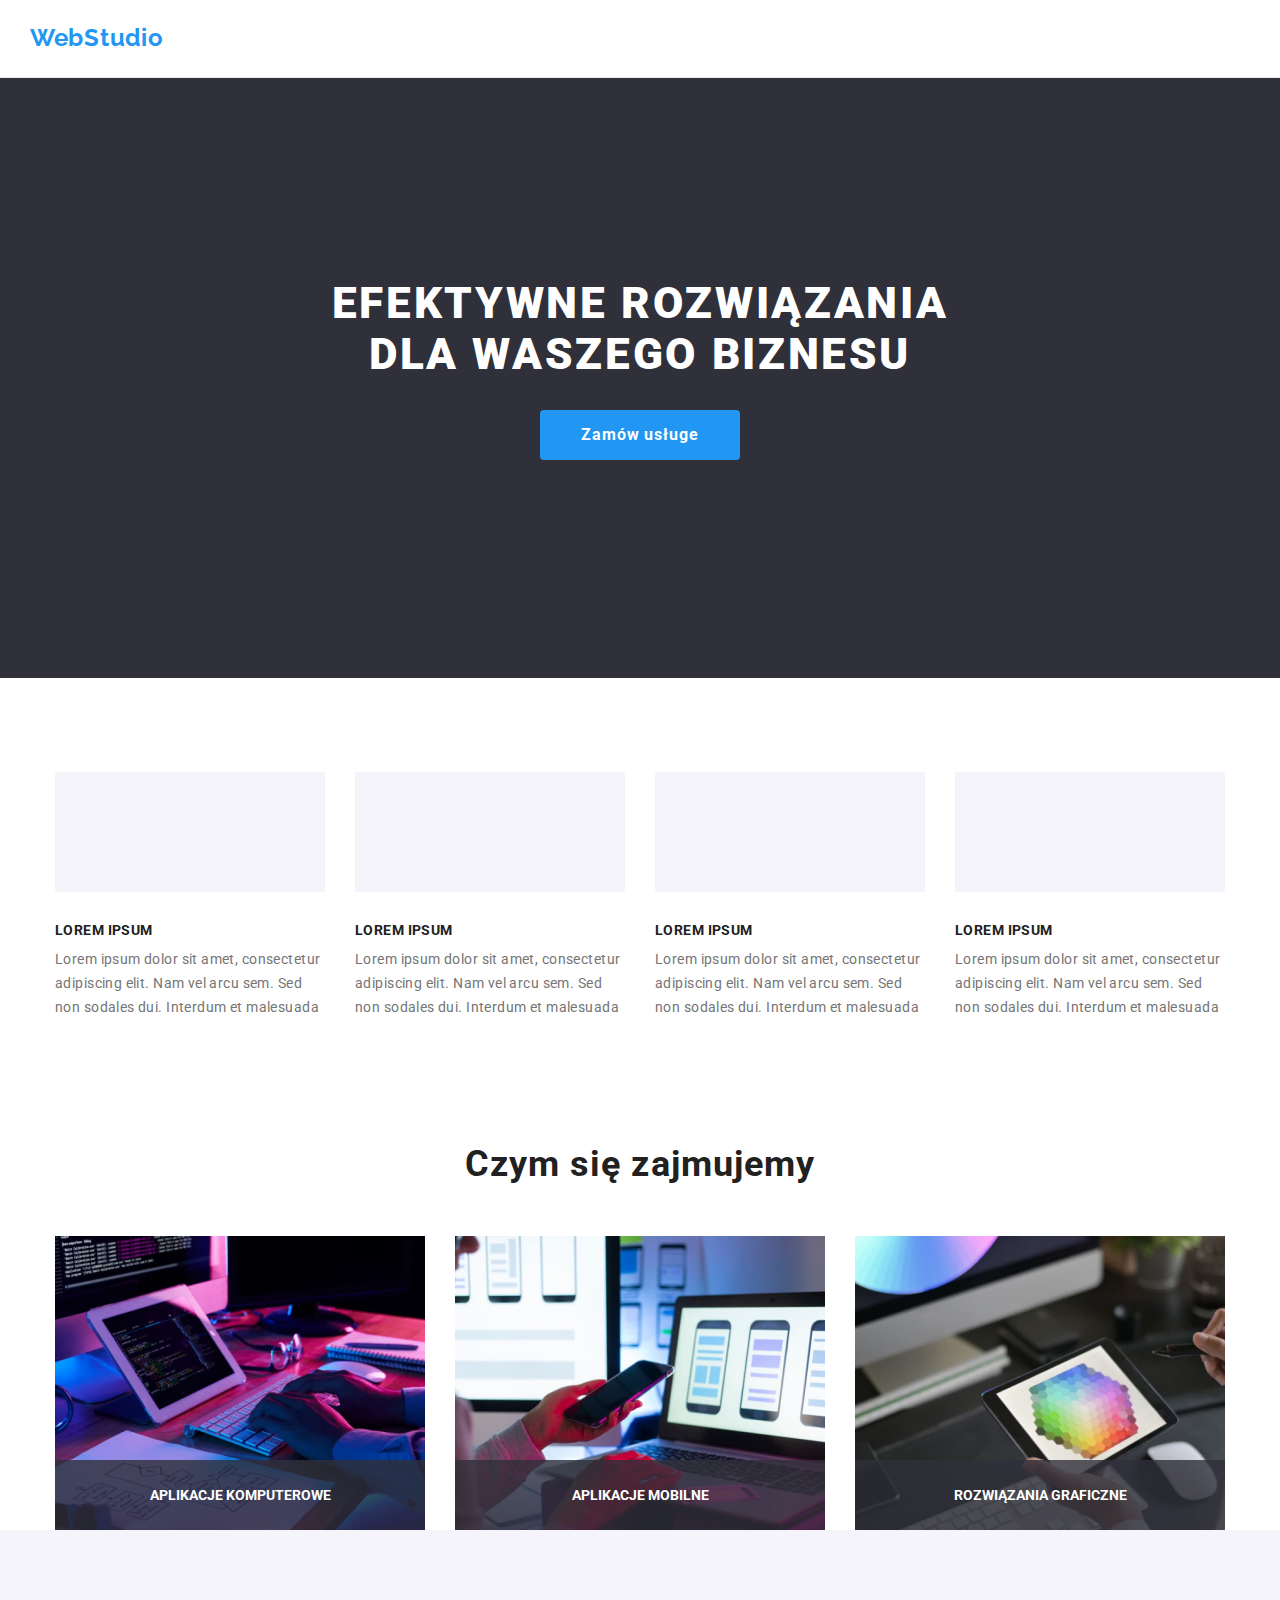
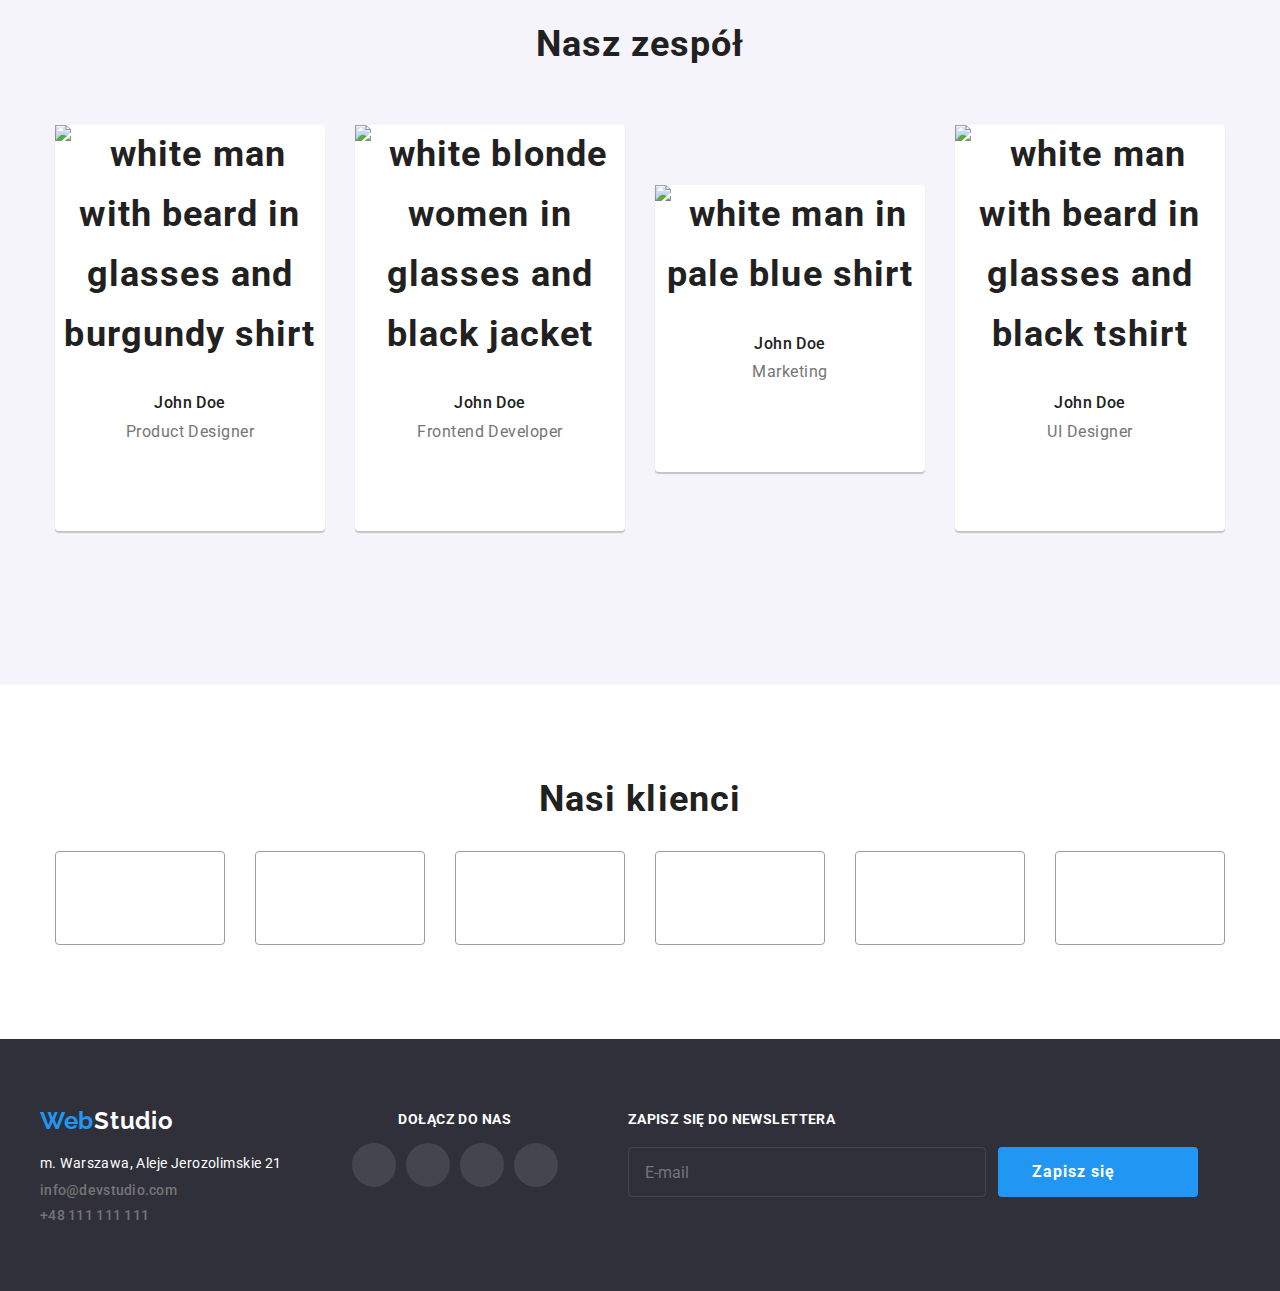
==== commit 707dcaf2: "index done" ====
--- a/index.html
+++ b/index.html
@@ -151,7 +151,7 @@
           <li class="offer__image">
             <img
               src="images/image(1).jpg"
-              srcset="images/image(1).jpg"
+              srcset="images/image(1)@2x.jpg"
               width="370"
               height="294"
               alt="close up image programer working his desk office"
@@ -161,6 +161,7 @@
           <li class="offer__image">
             <img
               src="images/image(2).jpg"
+              srcset="images/image(2)@2x.jpg"
               width="370"
               height="294"
               alt="web ui designers are developing application smartphones team creators is working interface mobile phones"
@@ -170,6 +171,7 @@
           <li class="offer__image">
             <img
               src="images/image(3).jpg"
+              srcset="images/image(3)@2x.jpg"
               width="370"
               height="294"
               alt="creative artist web design with working colour selection graphic tablet"
@@ -395,56 +397,50 @@
         <h2 class="heading">Nasi klienci</h2>
         <ul class="client">
           <li class="client__item">
-            <div>
-              <svg class="client__icon">
-                <use
-                  href="./images/icons.svg#icon-logo1"
-                  width="41"
-                  height="47"
-                  x="64"
-                  y="25"
-                ></use>
-              </svg>
-            </div>
+            <svg class="client__icon">
+              <use
+                href="./images/icons.svg#icon-logo1"
+                width="41"
+                height="47"
+                x="65"
+                y="21"
+              ></use>
+            </svg>
           </li>
           <li class="client__item">
-            <div>
-              <svg class="client__icon">
-                <use
-                  href="./images/icons.svg#icon-logo2"
-                  width="40"
-                  height="52"
-                  x="65"
-                  y="21"
-                ></use>
-              </svg>
-            </div>
+            <svg class="client__icon">
+              <use
+                href="./images/icons.svg#icon-logo2"
+                width="40"
+                height="52"
+                x="65"
+                y="21"
+              ></use>
+            </svg>
           </li>
           <li class="client__item">
-            <div>
-              <svg class="client__icon">
-                <use
-                  href="./images/icons.svg#icon-logo3"
-                  width="44"
-                  height="41"
-                  x="62"
-                  y="25"
-                ></use>
-              </svg>
-            </div>
+            <svg class="client__icon">
+              <use
+                class="icon"
+                href="./images/icons.svg#icon-logo3"
+                width="44"
+                height="41"
+                x="62"
+                y="25"
+              ></use>
+            </svg>
           </li>
           <li class="client__item">
-            <div>
-              <svg class="client__icon">
-                <use
-                  href="./images/icons.svg#icon-logo4"
-                  width="84"
-                  height="41"
-                  x="43"
-                  y="25"
-                ></use>
-              </svg>
-            </div>
+            <svg class="client__icon">
+              <use
+                class="icon"
+                href="./images/icons.svg#icon-logo4"
+                width="84"
+                height="41"
+                x="43"
+                y="25"
+              ></use>
+            </svg>
           </li>
           <li class="client__item">
             <svg class="client__icon">
@@ -459,17 +455,16 @@
             </svg>
           </li>
           <li class="client__item">
-            <div>
-              <svg class="client__icon">
-                <use
-                  href="./images/icons.svg#icon-logo6"
-                  width="94"
-                  height="44"
-                  x="38"
-                  y="23"
-                ></use>
-              </svg>
-            </div>
+            <svg class="client__icon">
+              <use
+                class="icon"
+                href="./images/icons.svg#icon-logo6"
+                width="94"
+                height="44"
+                x="38"
+                y="23"
+              ></use>
+            </svg>
           </li>
         </ul>
       </section>
--- a/css/main.min.css
+++ b/css/main.min.css
@@ -1 +1 @@
-body{font-family:"Roboto","Raleway",sans-serif;color:#212121;margin:0}.container{max-width:100%;margin:0}img{display:block;margin-right:0;width:100%;height:auto}.contact{transition-duration:250ms;transition-timing-function:cubic-bezier(0.4, 0, 0.2, 1);line-height:1.16;font-weight:500;letter-spacing:.02em;margin:0;color:#757575;font-size:14px;text-decoration:none}.contact:hover{color:#2196f3}.contact:focus{color:#2196f3}.contact:focus .icon--color{transition-duration:250ms;transition-timing-function:cubic-bezier(0.4, 0, 0.2, 1);fill:#2196f3}.contact:hover .icon--color{transition-duration:250ms;transition-timing-function:cubic-bezier(0.4, 0, 0.2, 1);fill:#2196f3}*,*::before,*::after{box-sizing:border-box}.section{padding:60px 15px}@media(min-width: 1200px){.section{padding:94px 15px}}.heading{display:flex;justify-content:center;align-items:center;text-align:center;margin:0;line-height:1.16;font-weight:700;letter-spacing:.03em;margin:0;font-size:28px;padding-bottom:30px}@media(min-width: 768px){.heading{font-size:36px}}.contact{display:none}.header{border-bottom:1px solid #ececec;height:100%;width:100%}.header__items{display:flex;justify-content:center;align-items:center;text-align:center;margin:0}.header__list{display:none}.header__contact{display:none;transition-duration:250ms;transition-timing-function:cubic-bezier(0.4, 0, 0.2, 1);display:flex;justify-content:center;align-items:center;text-align:center;margin:0;list-style:none;margin-left:auto;gap:50px}.logo{line-height:1.16;font-weight:700;letter-spacing:.03em;margin:0;transition-duration:250ms;transition-timing-function:cubic-bezier(0.4, 0, 0.2, 1);font-family:"Raleway";color:#000;text-decoration:none;padding:24px 0 25px 15px;font-size:24px}.logo--blue{color:#2196f3}.logo:hover{color:#2196f3}.logo:focus{color:#2196f3}@media(max-width: 768px){.mobile__toggle{display:flex;justify-content:center;align-items:center;text-align:center;margin:0;position:absolute;top:22px;right:22px;width:24px;height:24px;padding:0;background:rgba(0,0,0,0);border:none}.mobile__icon{fill:#212121;cursor:pointer;width:24px;height:24px;top:22px;right:22px}.mobile__icon:hover{transition-duration:250ms;transition-timing-function:cubic-bezier(0.4, 0, 0.2, 1);fill:#2196f3}}@media(min-width: 768px){.mobile__toggle{display:none}.mobile__icon{display:none}}.title{background-color:#2f303a;justify-content:center;height:400px;max-width:100%;background-image:url(/images/background.jpg);background-size:cover;background-position:center;margin:0}.title__label{display:flex;justify-content:center;align-items:center;text-align:center;margin:0;line-height:1.16;font-weight:900;letter-spacing:.06em;margin:0;font-size:26px;color:#fff;padding:118px 0 30px}.title__btn{display:flex;justify-content:center;align-items:center;text-align:center;margin:0;padding-bottom:118px}.btn{width:200px;height:50px;border-radius:4px;font-size:16px;font-weight:700;letter-spacing:.06em;border:1px #9c9c9c;color:#fff;background-color:#2196f3;cursor:pointer;transition-duration:250ms;transition-timing-function:cubic-bezier(0.4, 0, 0.2, 1);line-height:1.88;margin:0 auto;text-align:center}.btn:hover{box-shadow:1px 0px 10px 3px rgba(73,76,105,.693);transform:scale(1.05);background-color:#0383ed}.list{display:block;list-style:none;padding:60px 15px;margin:0 auto;gap:30px}.list__icon{display:flex;justify-content:center;align-items:center;width:100%;height:120px;background-color:#f5f4fa;margin-bottom:30px}.list__label{line-height:1.16;font-weight:700;letter-spacing:.03em;margin:0;justify-content:center;text-align:center;font-size:14px;padding-bottom:10px}.list__paragraph{line-height:1.71;font-weight:400;letter-spacing:.03em;margin:0;font-size:14px;color:#757575;margin-bottom:30px}@media screen and (min-width: 768px){.list{display:flex;flex-wrap:wrap}.list__item{flex-basis:calc((100% - 30px)/2)}}@media(min-width: 1200px){.title{height:600px;max-width:1600px}.title__label{font-size:44px;padding:200px 0 30px}.title__btn{padding-bottom:200px}.list{display:flex;padding-left:0px;flex-wrap:nowrap}.list__item{display:flex;justify-content:center;align-items:center;text-align:center;margin:0;flex-direction:column}.list__label{align-self:baseline}.list__paragraph{text-align:left}}.heading-offer{display:none}.offer{display:none;display:flex;justify-content:center;align-items:center;text-align:center;margin:0;list-style:none;padding:0 15px;gap:30px}.offer__image{display:none;position:relative;overflow:hidden}.offer__image>.offer__label{position:absolute;right:0;left:0;bottom:0;margin:0;padding-top:27px;padding-bottom:27px;background-color:rgba(47,48,58,.8)}.offer__label{display:none;text-transform:uppercase;color:#fff;font-size:14px;font-weight:700;text-align:center}.background{background:#f5f4fa;max-width:100%}.team{line-height:1.66;font-weight:700;letter-spacing:.03em;margin:0;font-size:36px;display:block;justify-content:center;align-items:center;list-style:none;padding:30px 15px;gap:30px}.team__figure{margin:0;background-color:#fff;border-radius:4px;box-shadow:0px 2px 1px 0px rgba(0,0,0,.2);margin-bottom:30px}.team__name{line-height:1.16;font-weight:500;letter-spacing:.03em;margin:0;font-size:16px;padding:30px 118px 10px;text-align:center}.team__job{line-height:1.16;font-weight:400;letter-spacing:.03em;margin:0;font-size:16px;color:#757575;justify-content:center;text-align:center;padding-bottom:16px}.team__icon{display:flex;justify-content:center;align-items:center;text-align:center;margin:0;padding-bottom:30px}.team__icon-media{transition-duration:250ms;transition-timing-function:cubic-bezier(0.4, 0, 0.2, 1);fill:#afb1b8;cursor:pointer;width:44px;height:44px;border-radius:50px}.team__icon-media:hover{transition-duration:250ms;transition-timing-function:cubic-bezier(0.4, 0, 0.2, 1);fill:#fff;background-color:#2196f3}.team__icon-media:not(:last-child){margin-right:10px}@media screen and (min-width: 768px){.team{display:flex;flex-wrap:wrap}.team__tablet{flex-basis:calc((100% - 30px)/2)}}@media(min-width: 1200px){.team{display:flex;justify-content:center;align-items:center;text-align:center;margin:0;width:1200px;margin:0 auto;padding:20px;flex-wrap:nowrap}.team__name{padding:30px 99px 10px}}.client{display:flex;justify-content:center;align-items:center;text-align:center;margin:0;list-style:none;gap:30px;padding-left:0;padding-bottom:60px;flex-wrap:wrap}.client__icon{fill:#afb1b8;cursor:pointer;transition-duration:250ms;transition-timing-function:cubic-bezier(0.4, 0, 0.2, 1);width:100%;height:92px;border:1px solid #9c9c9c;border-radius:4px;justify-content:center}.client__icon:hover{transition-duration:250ms;transition-timing-function:cubic-bezier(0.4, 0, 0.2, 1);fill:#2196f3;border-color:#2196f3}.client__item{display:flex;justify-content:center;align-items:center;text-align:center;margin:0;flex-basis:calc((100% - 30px)/2)}.icon{justify-content:center;align-items:center;text-align:center;margin:0 auto}@media screen and (min-width: 768px){.client__item{flex-basis:calc((100% - 60px)/3)}}.project{display:flex;justify-content:center;align-items:center;text-align:left;margin:0;gap:30px;flex-wrap:wrap;list-style:none;padding-left:0}.project__item{display:block;list-style:none;background-color:#fff;cursor:pointer}.project__item:hover{box-shadow:0px 4px 15px -3px rgba(117,117,117,.41)}.project__figure{position:relative;display:flex;flex-direction:column;margin:0px;overflow:hidden}.project__figure:hover .overlay__text{transform:translateY(0)}.project__figcaption{display:block;padding:20.4px 24px;border:1px solid #ececec;margin:0}.project__title{line-height:2;font-weight:700;letter-spacing:.06em;margin:0;font-size:18px}.project__descr{line-height:1.88;font-weight:400;letter-spacing:.06em;margin:0;font-size:16px;color:#757575}@media screen and (min-width: 768px){.project__item{flex-basis:calc((100% - 30px)/2)}}@media screen and (min-width: 1200px){.project__item{padding-left:15px;flex-basis:calc((100% - 60px)/3)}}.button{transition-duration:250ms;transition-timing-function:cubic-bezier(0.4, 0, 0.2, 1);display:flex;margin:0;flex-wrap:wrap;list-style:none;gap:8px;margin-bottom:51px;padding-left:0}.button__label{line-height:1.62;font-weight:500;letter-spacing:.03em;margin:0;font-weight:500;font-size:16px;background-color:#f5f4fa;border:#9c9c9c;border-radius:4px;cursor:pointer;padding:6px 22px}.button__label:hover{transition-duration:250ms;transition-timing-function:cubic-bezier(0.4, 0, 0.2, 1);color:#fff;background-color:#2196f3;box-shadow:1px 4px 3px 0px #b2b2b3}@media(min-width: 1200px){.button__label:focus{color:#fff;background-color:#2196f3;box-shadow:1px 4px 3px 0px #b2b2b3}}.text{line-height:1.56;font-weight:400;letter-spacing:.03em;margin:0;font-size:18px;color:#fff;text-align:start;padding:49px 45px 49px 24px}.overlay{position:relative;width:100%;height:294px;top:0;left:0;overflow:hidden}.overlay__text{transition-duration:400ms;transition-timing-function:cubic-bezier(0.4, 0, 0.2, 1);position:absolute;background-color:rgba(33,150,243,.9);transform:translateY(100%);height:100%}.project__figure:hover .overlay__text{transform:translateY(0)}.footer{display:flex;flex-direction:column;text-align:center;background-color:#2f303a;padding:60px 15px;width:100%;height:100%}.footer__form{display:flex;flex-direction:column;gap:20px}.footer__form-label{line-height:1.16;font-weight:700;letter-spacing:.03em;margin:0;display:flex;justify-content:center;color:#fff;font-size:14px;text-transform:uppercase;padding-top:60px}.footer-contact{display:flex;flex-direction:column;align-self:center}.footer-contact__logo{transition-duration:250ms;transition-timing-function:cubic-bezier(0.4, 0, 0.2, 1);line-height:1.16;font-weight:700;letter-spacing:.03em;margin:0;font-family:"Raleway";color:#fff;font-size:24px;text-decoration:none}.footer-contact__logo:hover{color:#2196f3}.footer-contact__logo:focus{color:#2196f3}.footer-contact__logo--blue{color:#2196f3}.address{line-height:1.24;font-weight:400;letter-spacing:.03em;margin:0;font-size:14px;color:#fff;font-style:normal;display:flex;flex-direction:column;padding:20px 0 60px 0;list-style:none;gap:9px}.address__contact{transition-duration:250ms;transition-timing-function:cubic-bezier(0.4, 0, 0.2, 1);line-height:1.16;font-weight:500;letter-spacing:.02em;margin:0;color:#757575;font-size:14px;text-decoration:none}.address__contact:hover{color:#2196f3}.media-title{line-height:1.16;font-weight:700;letter-spacing:.03em;margin:0;color:#fff;font-size:14px;text-transform:uppercase;padding-bottom:16px}.media{display:flex;justify-content:center;align-items:center;text-align:center;margin:0;list-style:none;gap:10px;padding-left:0}.media__link{display:flex;justify-content:center;align-items:center;text-align:center;margin:0}.media__link-icon{transition-duration:250ms;transition-timing-function:cubic-bezier(0.4, 0, 0.2, 1);width:44px;height:44px;border-radius:50px;fill:#fff;background:rgba(255,255,255,.1);cursor:pointer}.media__link-icon:hover{fill:#fff;background-color:#2196f3}.newsletter{display:flex;flex-direction:column;gap:12px;justify-content:center}.newsletter__input{border:1px solid rgba(255,255,255,.1);border-radius:4px;background:rgba(0,0,0,0);max-width:450px;width:100%;align-self:center;height:50px;padding-left:16px;color:#fff}.newsletter__button{display:flex;justify-content:center;align-items:center;text-align:center;margin:0;width:200px;height:50px;border-radius:4px;font-size:16px;font-weight:700;letter-spacing:.06em;border:1px #9c9c9c;color:#fff;background-color:#2196f3;cursor:pointer;transition-duration:250ms;transition-timing-function:cubic-bezier(0.4, 0, 0.2, 1);margin-right:0;line-height:1.88;text-align:center;align-self:center}.newsletter__button:hover{box-shadow:1px 0px 10px 3px rgba(73,76,105,.693);transform:scale(1.05);background-color:#0383ed}.send-icon{fill:#fff;height:24px;width:24px;margin-left:24px}@media(min-width: 768px)and (max-width: 1200px){.footer{height:463px}.footer__tablet{display:flex;flex-direction:row;gap:70px}.footer__form-label{padding-top:0}.footer-contact,.footer-media{margin:0 auto}.newsletter{display:inline-flex}.newsletter__input{border:1px solid rgba(255,255,255,.1);border-radius:4px;background:rgba(0,0,0,0)}}@media(min-width: 1200px){.address__contact:focus{color:#2196f3}.footer{flex-direction:row;height:252px}.footer__tablet{display:flex;flex-direction:row;gap:70px}.footer>.container{display:flex;gap:70px;margin:0 auto}.footer__form-label{display:flex;align-self:baseline;padding-top:12px}.footer-contact{padding-top:60px;text-align:left}.media-title{padding:12px 0 16px 0;align-self:baseline}.newsletter{display:inline-flex;flex-direction:row}.newsletter__input{width:358px;height:50px}}.backdrop{position:fixed;width:100%;height:100%;margin:0;top:0;left:0;background:rgba(0,0,0,.2);transition:300ms ease-in-out}.is-hidden{visibility:hidden;opacity:0;pointer-events:none}.modal{position:absolute;width:450px;height:609px;left:50%;top:50%;border-radius:4px;background-color:#fff;box-shadow:0px 1px 3px rgba(0,0,0,.12);transform:translateX(-50%) translateY(-50%)}.modal__button{transition-duration:250ms;transition-timing-function:cubic-bezier(0.4, 0, 0.2, 1);position:absolute;top:8px;right:8px;width:30px;height:30px;border-radius:50px;border:1px solid #afb1b8;background:rgba(255,255,255,.1);cursor:pointer}.modal__button:hover .modal__button-icon{fill:#2196f3}.modal__button:hover{box-shadow:0px 1px 3px rgba(0,0,0,.12)}.modal__button-icon{transition-duration:250ms;transition-timing-function:cubic-bezier(0.4, 0, 0.2, 1);fill:#0e0a0a;justify-content:center;display:inline-block;top:8;left:8;height:11px;width:11px}@media(min-width: 1200px){.modal{width:528px;height:581px}}.modal-form{display:flex;flex-direction:column;padding:40px}.form-title{line-height:1.16;font-weight:700;letter-spacing:.03em;margin:0;padding-bottom:12px;text-align:center;font-size:20px}.form{display:flex;flex-direction:column;gap:10px}.form__label{display:flex;flex-direction:column;color:#757575;font-size:12px}.form__input{transition-duration:250ms;transition-timing-function:cubic-bezier(0.4, 0, 0.2, 1);width:100%;height:40px;border:1px solid rgba(33,33,33,.2);border-radius:4px;margin-top:4px;outline:none;padding-left:38px}.form__input:focus{border:1px solid #2196f3;fill:#2196f3}.form__input:focus+.form__icon{fill:#2196f3}.form__field{position:relative;display:block}.form__comment{transition-duration:250ms;transition-timing-function:cubic-bezier(0.4, 0, 0.2, 1);width:100%;height:120px;padding-left:16px;padding-top:12px;border:1px solid rgba(33,33,33,.2);border-radius:4px;margin-top:4px;resize:none;outline:none}.form__comment::-webkit-input-placeholder{color:rgba(117,117,117,.5)}.form__comment::-moz-placeholder{color:rgba(117,117,117,.5)}.form__comment::-ms-input-placeholder{color:rgba(117,117,117,.5)}.form__comment:focus{border:1px solid #2196f3;fill:#2196f3}.form__icon{transition-duration:250ms;transition-timing-function:cubic-bezier(0.4, 0, 0.2, 1);fill:#0e0a0a;position:absolute;left:15px;top:33px;height:12px;width:12px}.form__button{width:200px;height:50px;border-radius:4px;font-size:16px;font-weight:700;letter-spacing:.06em;border:1px #9c9c9c;color:#fff;background-color:#2196f3;cursor:pointer;transition-duration:250ms;transition-timing-function:cubic-bezier(0.4, 0, 0.2, 1);line-height:1.16;font-weight:700;letter-spacing:.06em;margin:0;margin-top:30px;align-self:center;border-style:none;box-shadow:0px 4px 4px rgba(0,0,0,.15)}.form__button:hover{box-shadow:1px 0px 10px 3px rgba(73,76,105,.693);transform:scale(1.05);background-color:#0383ed}.checkbox{color:#757575;margin-top:10px;font-size:14px;text-align:center}.checkbox__input{display:none;border:2px solid #212121;border-radius:4px}.checkbox__input:checked+.checkbox__icon{transition-duration:250ms;transition-timing-function:cubic-bezier(0.4, 0, 0.2, 1);background-color:#2196f3;fill:#fff;border:1px solid #2196f3;border-radius:2px}.checkbox__icon{fill:#fff;position:absolute;left:54px;height:16px;width:16px;border:2px solid #212121;border-radius:2px;cursor:pointer}.checkbox__link{color:#2196f3}/*# sourceMappingURL=main.min.css.map */+body{font-family:"Roboto","Raleway",sans-serif;color:#212121;margin:0}.container{width:100%;margin:0}@media(min-width: 1200px){.container{width:1200px;margin:0 auto}}img{display:block;margin-right:0;width:100%;height:auto}.contact{transition-duration:250ms;transition-timing-function:cubic-bezier(0.4, 0, 0.2, 1);line-height:1.16;font-weight:500;letter-spacing:.02em;margin:0;color:#757575;font-size:14px;text-decoration:none}.contact:hover{color:#2196f3}.contact:focus{color:#2196f3}.contact:focus .icon--color{transition-duration:250ms;transition-timing-function:cubic-bezier(0.4, 0, 0.2, 1);fill:#2196f3}.contact:hover .icon--color{transition-duration:250ms;transition-timing-function:cubic-bezier(0.4, 0, 0.2, 1);fill:#2196f3}*,*::before,*::after{box-sizing:border-box}.section{padding:60px 15px}@media(min-width: 1200px){.section{padding:94px 15px}}.heading{display:flex;justify-content:center;align-items:center;text-align:center;margin:0;line-height:1.16;font-weight:700;letter-spacing:.03em;margin:0;font-size:28px;padding-bottom:30px}@media(min-width: 768px){.heading{font-size:36px}}.contact{display:none}.header{border-bottom:1px solid #ececec;height:100%;width:100%}.header__items{display:flex;justify-content:center;align-items:center;text-align:center;margin:0}.header__list{display:none}.header__contact{display:none;transition-duration:250ms;transition-timing-function:cubic-bezier(0.4, 0, 0.2, 1);display:flex;justify-content:center;align-items:center;text-align:center;margin:0;list-style:none;margin-left:auto;gap:50px}.logo{line-height:1.16;font-weight:700;letter-spacing:.03em;margin:0;transition-duration:250ms;transition-timing-function:cubic-bezier(0.4, 0, 0.2, 1);font-family:"Raleway";color:#000;text-decoration:none;padding:24px 0 25px 15px;font-size:24px}.logo--blue{color:#2196f3}.logo:hover{color:#2196f3}.logo:focus{color:#2196f3}@media(max-width: 768px){.mobile__toggle{display:flex;justify-content:center;align-items:center;text-align:center;margin:0;position:absolute;top:22px;right:22px;width:24px;height:24px;padding:0;background:rgba(0,0,0,0);border:none}.mobile__icon{fill:#212121;cursor:pointer;width:24px;height:24px;top:22px;right:22px}.mobile__icon:hover{transition-duration:250ms;transition-timing-function:cubic-bezier(0.4, 0, 0.2, 1);fill:#2196f3}}@media(min-width: 768px){.mobile__toggle{display:none}.mobile__icon{display:none}}.title{background-color:#2f303a;justify-content:center;height:400px;max-width:100%;background-image:url(/images/background.jpg);background-size:cover;background-position:center;margin:0}.title__label{display:flex;justify-content:center;align-items:center;text-align:center;margin:0;line-height:1.16;font-weight:900;letter-spacing:.06em;margin:0;font-size:26px;color:#fff;padding:118px 0 30px}.title__btn{display:flex;justify-content:center;align-items:center;text-align:center;margin:0;padding-bottom:118px}.btn{width:200px;height:50px;border-radius:4px;font-size:16px;font-weight:700;letter-spacing:.06em;border:1px #9c9c9c;color:#fff;background-color:#2196f3;cursor:pointer;transition-duration:250ms;transition-timing-function:cubic-bezier(0.4, 0, 0.2, 1);line-height:1.88;margin:0 auto;text-align:center}.btn:hover{box-shadow:1px 0px 10px 3px rgba(73,76,105,.693);transform:scale(1.05);background-color:#0383ed}.list{display:block;list-style:none;padding:60px 15px;margin:0 auto;gap:30px}.list__icon{display:flex;justify-content:center;align-items:center;width:100%;height:120px;background-color:#f5f4fa;margin-bottom:30px}.list__label{line-height:1.16;font-weight:700;letter-spacing:.03em;margin:0;justify-content:center;text-align:center;font-size:14px;padding-bottom:10px}.list__paragraph{line-height:1.71;font-weight:400;letter-spacing:.03em;margin:0;font-size:14px;color:#757575;margin-bottom:30px}@media screen and (min-width: 768px){.list{display:flex;flex-wrap:wrap}.list__item{flex-basis:calc((100% - 30px)/2)}}@media(min-width: 1200px){.title{height:600px;max-width:1600px}.title__label{font-size:44px;padding:200px 0 30px}.title__btn{padding-bottom:200px}.list{flex-wrap:nowrap;padding:0}.list__item{display:flex;justify-content:center;align-items:center;text-align:center;margin:0;flex-direction:column}.list__label{align-self:baseline}.list__paragraph{text-align:left}}@media screen and (max-width: 1200px){.heading-offer{display:none}.offer{display:none}.offer__image{display:none}.offer__label{display:none}}@media screen and (min-width: 1201px){.heading-offer{display:flex;justify-content:center;align-items:center;text-align:center;margin:0;line-height:1.16;font-weight:700;letter-spacing:.03em;margin:0;font-size:36px;padding-bottom:50px}.offer{display:flex;justify-content:center;align-items:center;text-align:center;margin:0;list-style:none;padding:0 15px;gap:30px}.offer__image{position:relative;overflow:hidden}.offer__image>.offer__label{position:absolute;right:0;left:0;bottom:0;margin:0;padding-top:27px;padding-bottom:27px;background-color:rgba(47,48,58,.8)}.offer__label{text-transform:uppercase;color:#fff;font-size:14px;font-weight:700;text-align:center}}.background{background:#f5f4fa;max-width:100%}.team{line-height:1.66;font-weight:700;letter-spacing:.03em;margin:0;font-size:36px;display:block;justify-content:center;align-items:center;list-style:none;padding:30px 15px;gap:30px}.team__figure{margin:0;background-color:#fff;border-radius:4px;box-shadow:0px 2px 1px 0px rgba(0,0,0,.2);margin-bottom:30px}.team__name{line-height:1.16;font-weight:500;letter-spacing:.03em;margin:0;font-size:16px;padding:30px 118px 10px;text-align:center}.team__job{line-height:1.16;font-weight:400;letter-spacing:.03em;margin:0;font-size:16px;color:#757575;justify-content:center;text-align:center;padding-bottom:16px}.team__icon{display:flex;justify-content:center;align-items:center;text-align:center;margin:0;padding-bottom:30px}.team__icon-media{transition-duration:250ms;transition-timing-function:cubic-bezier(0.4, 0, 0.2, 1);fill:#afb1b8;cursor:pointer;width:44px;height:44px;border-radius:50px}.team__icon-media:hover{transition-duration:250ms;transition-timing-function:cubic-bezier(0.4, 0, 0.2, 1);fill:#fff;background-color:#2196f3}.team__icon-media:not(:last-child){margin-right:10px}@media screen and (min-width: 768px){.team{display:flex;flex-wrap:wrap}.team__tablet{flex-basis:calc((100% - 30px)/2)}}@media(min-width: 1200px){.team{display:flex;justify-content:center;align-items:center;text-align:center;margin:0;flex-wrap:nowrap}.team__name{padding:30px 99px 10px}}.client{display:flex;justify-content:center;align-items:center;text-align:center;margin:0;list-style:none;gap:30px;padding-left:0;flex-wrap:wrap}.client__item{display:flex;justify-content:center;align-items:center;text-align:center;margin:0;flex-basis:calc((100% - 30px)/2);border:1px solid #9c9c9c;border-radius:4px}.client__item:hover{transition-duration:250ms;transition-timing-function:cubic-bezier(0.4, 0, 0.2, 1);fill:#2196f3;border-color:#2196f3}.client__icon{fill:#afb1b8;cursor:pointer;transition-duration:250ms;transition-timing-function:cubic-bezier(0.4, 0, 0.2, 1);width:160px;height:92px;justify-content:center}.client__icon:hover{transition-duration:250ms;transition-timing-function:cubic-bezier(0.4, 0, 0.2, 1);fill:#2196f3;border-color:#2196f3}@media screen and (min-width: 768px){.client__item{flex-basis:calc((100% - 60px)/3)}}@media screen and (min-width: 1200px){.client{flex-wrap:nowrap}}.project{display:flex;justify-content:center;align-items:center;text-align:left;margin:0;gap:30px;flex-wrap:wrap;list-style:none;padding-left:0}.project__item{display:block;list-style:none;background-color:#fff;cursor:pointer}.project__item:hover{box-shadow:0px 4px 15px -3px rgba(117,117,117,.41)}.project__figure{position:relative;display:flex;flex-direction:column;margin:0px;overflow:hidden}.project__figure:hover .overlay__text{transform:translateY(0)}.project__figcaption{display:block;padding:20.4px 24px;border:1px solid #ececec;margin:0}.project__title{line-height:2;font-weight:700;letter-spacing:.06em;margin:0;font-size:18px}.project__descr{line-height:1.88;font-weight:400;letter-spacing:.06em;margin:0;font-size:16px;color:#757575}@media screen and (min-width: 768px){.project__item{flex-basis:calc((100% - 30px)/2)}}@media screen and (min-width: 1200px){.project__item{padding-left:15px;flex-basis:calc((100% - 60px)/3)}}.button{transition-duration:250ms;transition-timing-function:cubic-bezier(0.4, 0, 0.2, 1);display:flex;margin:0;flex-wrap:wrap;list-style:none;gap:8px;margin-bottom:51px;padding-left:0}.button__label{line-height:1.62;font-weight:500;letter-spacing:.03em;margin:0;font-weight:500;font-size:16px;background-color:#f5f4fa;border:#9c9c9c;border-radius:4px;cursor:pointer;padding:6px 22px}.button__label:hover{transition-duration:250ms;transition-timing-function:cubic-bezier(0.4, 0, 0.2, 1);color:#fff;background-color:#2196f3;box-shadow:1px 4px 3px 0px #b2b2b3}@media(min-width: 1200px){.button__label:focus{color:#fff;background-color:#2196f3;box-shadow:1px 4px 3px 0px #b2b2b3}}.text{line-height:1.56;font-weight:400;letter-spacing:.03em;margin:0;font-size:18px;color:#fff;text-align:start;padding:49px 45px 49px 24px}.overlay{position:relative;width:100%;height:294px;top:0;left:0;overflow:hidden}.overlay__text{transition-duration:400ms;transition-timing-function:cubic-bezier(0.4, 0, 0.2, 1);position:absolute;background-color:rgba(33,150,243,.9);transform:translateY(100%);height:100%}.project__figure:hover .overlay__text{transform:translateY(0)}.footer{display:flex;flex-direction:column;text-align:center;background-color:#2f303a;padding:60px 15px;width:100%;height:100%}.footer__form{display:flex;flex-direction:column;gap:20px}.footer__form-label{line-height:1.16;font-weight:700;letter-spacing:.03em;margin:0;display:flex;justify-content:center;color:#fff;font-size:14px;text-transform:uppercase;padding-top:60px}.footer-contact{display:flex;flex-direction:column;align-self:center}.footer-contact__logo{transition-duration:250ms;transition-timing-function:cubic-bezier(0.4, 0, 0.2, 1);line-height:1.16;font-weight:700;letter-spacing:.03em;margin:0;font-family:"Raleway";color:#fff;font-size:24px;text-decoration:none}.footer-contact__logo:hover{color:#2196f3}.footer-contact__logo:focus{color:#2196f3}.footer-contact__logo--blue{color:#2196f3}.address{line-height:1.24;font-weight:400;letter-spacing:.03em;margin:0;font-size:14px;color:#fff;font-style:normal;display:flex;flex-direction:column;padding:20px 0 60px 0;list-style:none;gap:9px}.address__contact{transition-duration:250ms;transition-timing-function:cubic-bezier(0.4, 0, 0.2, 1);line-height:1.16;font-weight:500;letter-spacing:.02em;margin:0;color:#757575;font-size:14px;text-decoration:none}.address__contact:hover{color:#2196f3}.media-title{line-height:1.16;font-weight:700;letter-spacing:.03em;margin:0;color:#fff;font-size:14px;text-transform:uppercase;padding-bottom:16px}.media{display:flex;justify-content:center;align-items:center;text-align:center;margin:0;list-style:none;gap:10px;padding-left:0}.media__link{display:flex;justify-content:center;align-items:center;text-align:center;margin:0}.media__link-icon{transition-duration:250ms;transition-timing-function:cubic-bezier(0.4, 0, 0.2, 1);width:44px;height:44px;border-radius:50px;fill:#fff;background:rgba(255,255,255,.1);cursor:pointer}.media__link-icon:hover{fill:#fff;background-color:#2196f3}.newsletter{display:flex;flex-direction:column;gap:12px;justify-content:center}.newsletter__input{border:1px solid rgba(255,255,255,.1);border-radius:4px;background:rgba(0,0,0,0);max-width:450px;width:100%;align-self:center;height:50px;padding-left:16px;color:#fff}.newsletter__button{display:flex;justify-content:center;align-items:center;text-align:center;margin:0;width:200px;height:50px;border-radius:4px;font-size:16px;font-weight:700;letter-spacing:.06em;border:1px #9c9c9c;color:#fff;background-color:#2196f3;cursor:pointer;transition-duration:250ms;transition-timing-function:cubic-bezier(0.4, 0, 0.2, 1);margin-right:0;line-height:1.88;text-align:center;align-self:center}.newsletter__button:hover{box-shadow:1px 0px 10px 3px rgba(73,76,105,.693);transform:scale(1.05);background-color:#0383ed}.send-icon{fill:#fff;height:24px;width:24px;margin-left:24px}@media(min-width: 768px)and (max-width: 1200px){.footer{height:463px}.footer__tablet{display:flex;flex-direction:row;gap:70px}.footer__form-label{padding-top:0}.footer-contact,.footer-media{margin:0 auto}.newsletter{display:inline-flex}.newsletter__input{border:1px solid rgba(255,255,255,.1);border-radius:4px;background:rgba(0,0,0,0)}}@media(min-width: 1200px){.address__contact:focus{color:#2196f3}.footer{flex-direction:row;height:252px}.footer__tablet{display:flex;flex-direction:row;gap:70px}.footer>.container{display:flex;gap:70px;margin:0 auto}.footer__form-label{display:flex;align-self:baseline;padding-top:12px}.footer-contact{padding-top:60px;text-align:left}.media-title{padding:12px 0 16px 0;align-self:baseline}.newsletter{display:inline-flex;flex-direction:row}.newsletter__input{width:358px;height:50px}}.backdrop{position:fixed;width:100%;height:100%;margin:0;top:0;left:0;background:rgba(0,0,0,.2);transition:300ms ease-in-out}.is-hidden{visibility:hidden;opacity:0;pointer-events:none}.modal{position:absolute;width:450px;height:609px;left:50%;top:50%;border-radius:4px;background-color:#fff;box-shadow:0px 1px 3px rgba(0,0,0,.12);transform:translateX(-50%) translateY(-50%)}.modal__button{transition-duration:250ms;transition-timing-function:cubic-bezier(0.4, 0, 0.2, 1);position:absolute;top:8px;right:8px;width:30px;height:30px;border-radius:50px;border:1px solid #afb1b8;background:rgba(255,255,255,.1);cursor:pointer}.modal__button:hover .modal__button-icon{fill:#2196f3}.modal__button:hover{box-shadow:0px 1px 3px rgba(0,0,0,.12)}.modal__button-icon{transition-duration:250ms;transition-timing-function:cubic-bezier(0.4, 0, 0.2, 1);fill:#0e0a0a;justify-content:center;display:inline-block;top:8;left:8;height:11px;width:11px}@media(min-width: 1200px){.modal{width:528px;height:581px}}.modal-form{display:flex;flex-direction:column;padding:40px}.form-title{line-height:1.16;font-weight:700;letter-spacing:.03em;margin:0;padding-bottom:12px;text-align:center;font-size:20px}.form{display:flex;flex-direction:column;gap:10px}.form__label{display:flex;flex-direction:column;color:#757575;font-size:12px}.form__input{transition-duration:250ms;transition-timing-function:cubic-bezier(0.4, 0, 0.2, 1);width:100%;height:40px;border:1px solid rgba(33,33,33,.2);border-radius:4px;margin-top:4px;outline:none;padding-left:38px}.form__input:focus{border:1px solid #2196f3;fill:#2196f3}.form__input:focus+.form__icon{fill:#2196f3}.form__field{position:relative;display:block}.form__comment{transition-duration:250ms;transition-timing-function:cubic-bezier(0.4, 0, 0.2, 1);width:100%;height:120px;padding-left:16px;padding-top:12px;border:1px solid rgba(33,33,33,.2);border-radius:4px;margin-top:4px;resize:none;outline:none}.form__comment::-webkit-input-placeholder{color:rgba(117,117,117,.5)}.form__comment::-moz-placeholder{color:rgba(117,117,117,.5)}.form__comment::-ms-input-placeholder{color:rgba(117,117,117,.5)}.form__comment:focus{border:1px solid #2196f3;fill:#2196f3}.form__icon{transition-duration:250ms;transition-timing-function:cubic-bezier(0.4, 0, 0.2, 1);fill:#0e0a0a;position:absolute;left:15px;top:33px;height:12px;width:12px}.form__button{width:200px;height:50px;border-radius:4px;font-size:16px;font-weight:700;letter-spacing:.06em;border:1px #9c9c9c;color:#fff;background-color:#2196f3;cursor:pointer;transition-duration:250ms;transition-timing-function:cubic-bezier(0.4, 0, 0.2, 1);line-height:1.16;font-weight:700;letter-spacing:.06em;margin:0;margin-top:30px;align-self:center;border-style:none;box-shadow:0px 4px 4px rgba(0,0,0,.15)}.form__button:hover{box-shadow:1px 0px 10px 3px rgba(73,76,105,.693);transform:scale(1.05);background-color:#0383ed}.checkbox{color:#757575;margin-top:10px;font-size:14px;text-align:center}.checkbox__input{display:none;border:2px solid #212121;border-radius:4px}.checkbox__input:checked+.checkbox__icon{transition-duration:250ms;transition-timing-function:cubic-bezier(0.4, 0, 0.2, 1);background-color:#2196f3;fill:#fff;border:1px solid #2196f3;border-radius:2px}.checkbox__icon{fill:#fff;position:absolute;left:54px;height:16px;width:16px;border:2px solid #212121;border-radius:2px;cursor:pointer}.checkbox__link{color:#2196f3}/*# sourceMappingURL=main.min.css.map */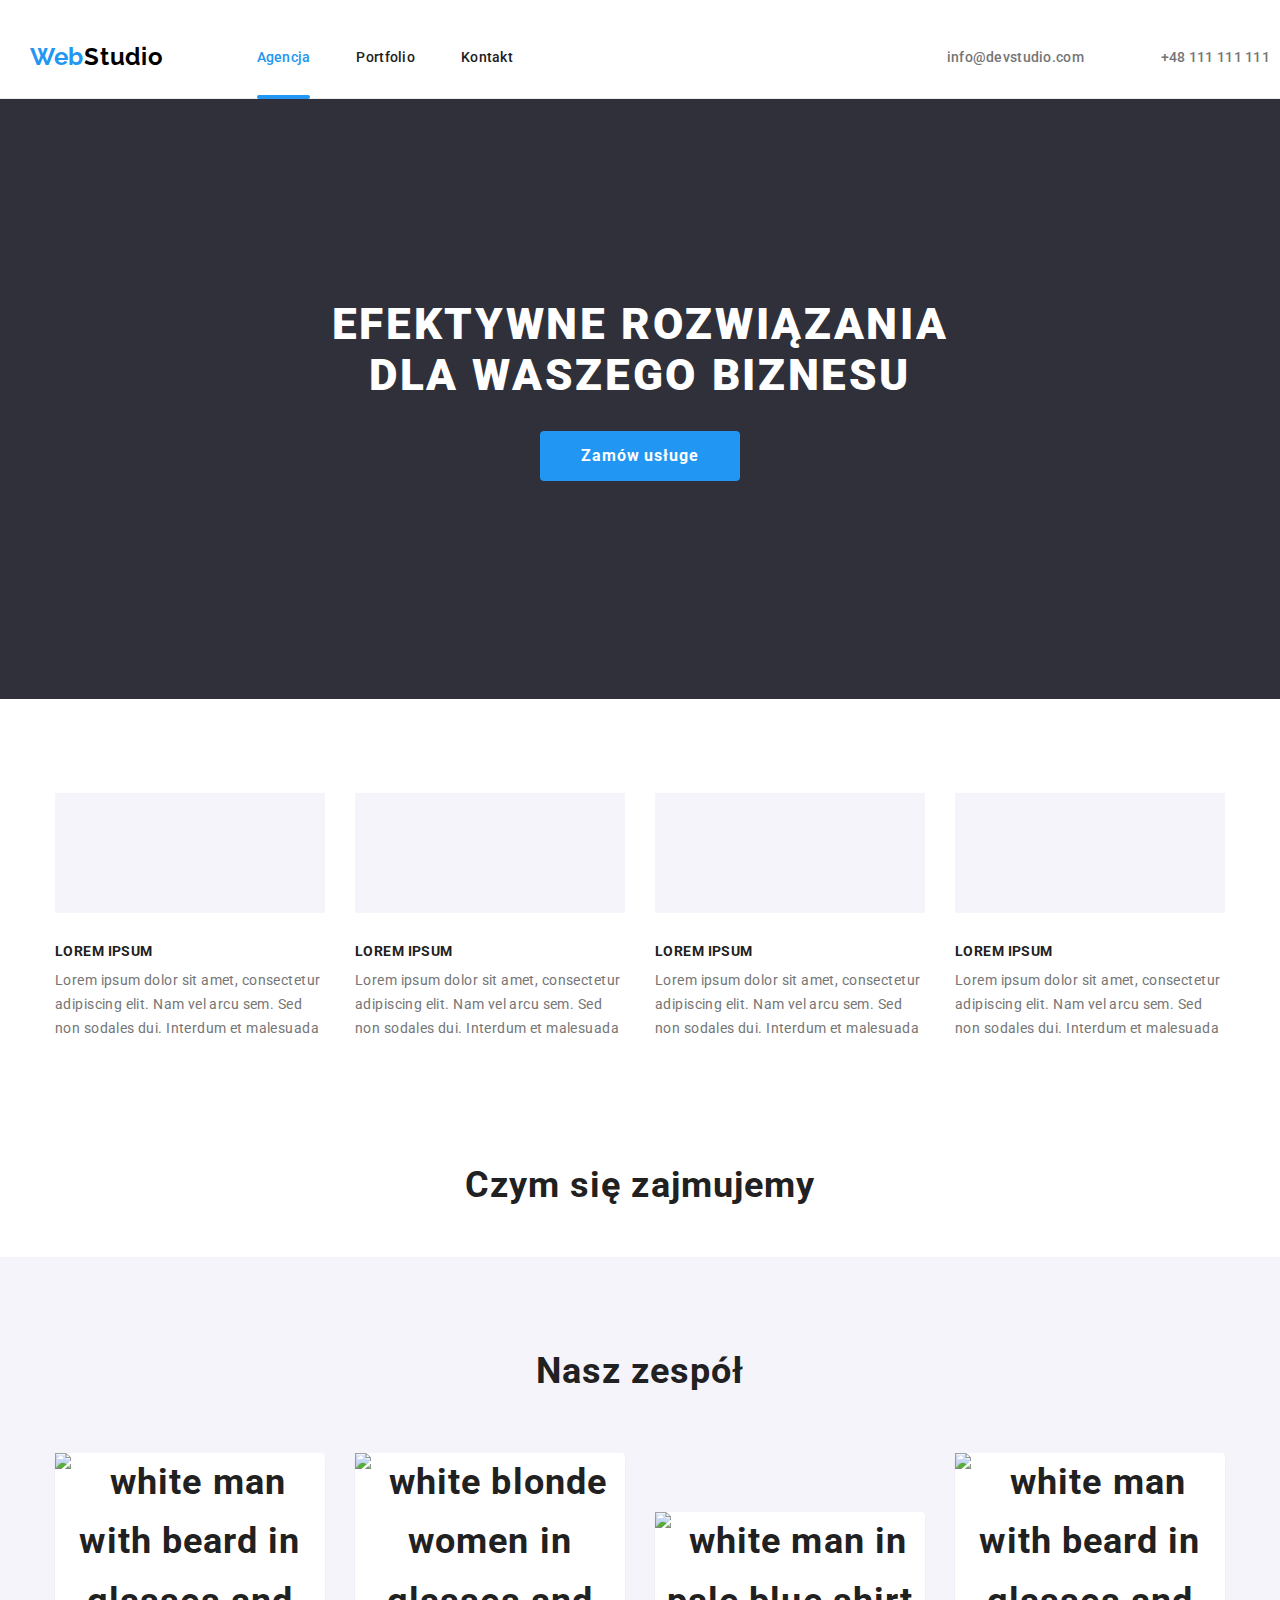
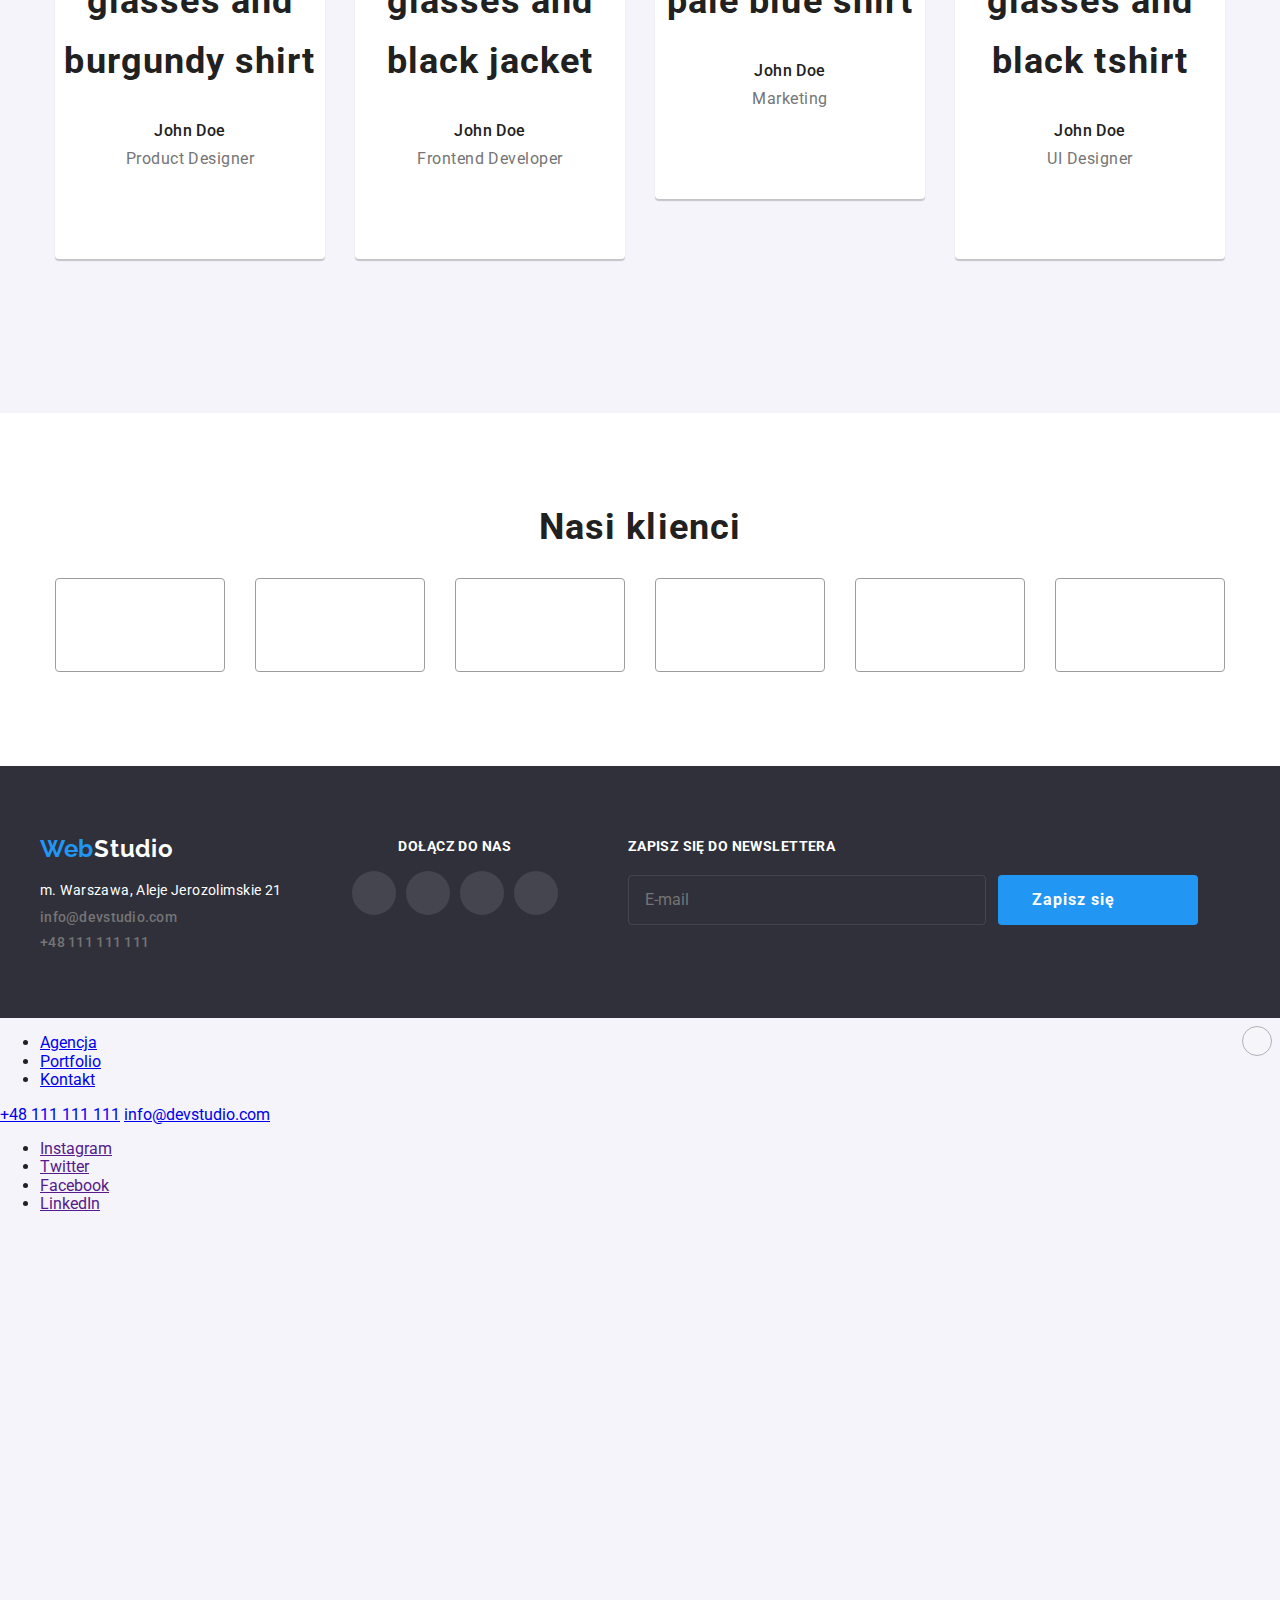
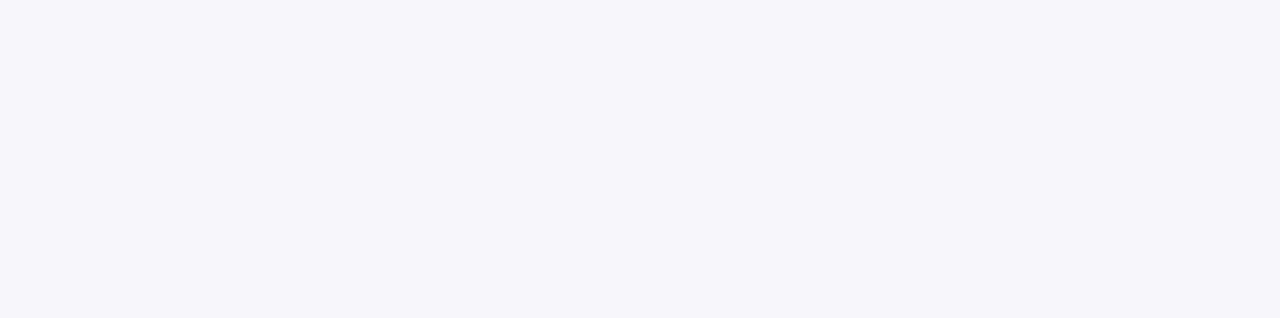
==== commit 82874d0a: "mbile" ====
--- a/index.html
+++ b/index.html
@@ -576,7 +576,7 @@
         </div>
       </div>
     </footer>
-
+    <!-- modal window -->
     <div class="backdrop is-hidden" data-modal>
       <div class="modal">
         <button type="button" class="modal__button" data-modal-close>
@@ -684,7 +684,62 @@
         </div>
       </div>
     </div>
-
+    <!-- mobile menu -->
+    <div class="mobile-menu js-menu-container" id="mobile-menu">
+      <button class="modal__button js-close-menu">
+        <svg class="modal__button-icon" width="19" height="19">
+          <use xlink:href="./images/icon.svg#icon-close"></use>
+        </svg>
+      </button>
+      <ul class="mobile-list">
+        <li>
+          <a
+            href="./index.html"
+            rel="noopener noreferrer"
+            class="mobile-list__item mobile-list__item--active"
+            >Agencja</a
+          >
+        </li>
+        <li>
+          <a
+            href="./portfolio.html"
+            rel="noopener noreferrer"
+            class="mobile-list__item"
+            >Portfolio</a
+          >
+        </li>
+        <li>
+          <a href="#" class="mobile-list__item">Kontakt</a>
+        </li>
+      </ul>
+      <div class="mobile-contact">
+        <a
+          class="mobile-contact__contact"
+          href="tel:+48111111111"
+          rel="noopener noreferrer"
+          >+48 111 111 111</a
+        >
+        <a
+          class="mobile-contact__contact"
+          href="mailto:info@devstudio.com"
+          rel="noopener noreferrer"
+          >info@devstudio.com</a
+        >
+      </div>
+      <ul class="mobile-link">
+        <li class="mobile-link__social"><a class="" href="">Instagram</a></li>
+        <li class="mobile-link__social"><a class="" href="">Twitter</a></li>
+        <li class="mobile-link__social"><a class="" href="">Facebook</a></li>
+        <li class="mobile-link__social"><a class="" href="">LinkedIn</a></li>
+      </ul>
+    </div>
+    <script
+      defer
+      src="https://cdnjs.cloudflare.com/ajax/libs/body-scroll-lock/3.1.5/bodyScrollLock.min.js"
+      integrity="sha512-HowizSDbQl7UPEAsPnvJHlQsnBmU2YMrv7KkTBulTLEGz9chfBoWYyZJL+MUO6p/yBuuMO/8jI7O29YRZ2uBlA=="
+      crossorigin="anonymous"
+    ></script>
+    <script defer src="js/mobile-menu.js"></script>
     <script src="./js/modal.js"></script>
   </body>
 </html>
--- a/css/main.min.css
+++ b/css/main.min.css
@@ -1 +1 @@
-body{font-family:"Roboto","Raleway",sans-serif;color:#212121;margin:0}.container{width:100%;margin:0}@media(min-width: 1200px){.container{width:1200px;margin:0 auto}}img{display:block;margin-right:0;width:100%;height:auto}.contact{transition-duration:250ms;transition-timing-function:cubic-bezier(0.4, 0, 0.2, 1);line-height:1.16;font-weight:500;letter-spacing:.02em;margin:0;color:#757575;font-size:14px;text-decoration:none}.contact:hover{color:#2196f3}.contact:focus{color:#2196f3}.contact:focus .icon--color{transition-duration:250ms;transition-timing-function:cubic-bezier(0.4, 0, 0.2, 1);fill:#2196f3}.contact:hover .icon--color{transition-duration:250ms;transition-timing-function:cubic-bezier(0.4, 0, 0.2, 1);fill:#2196f3}*,*::before,*::after{box-sizing:border-box}.section{padding:60px 15px}@media(min-width: 1200px){.section{padding:94px 15px}}.heading{display:flex;justify-content:center;align-items:center;text-align:center;margin:0;line-height:1.16;font-weight:700;letter-spacing:.03em;margin:0;font-size:28px;padding-bottom:30px}@media(min-width: 768px){.heading{font-size:36px}}.contact{display:none}.header{border-bottom:1px solid #ececec;height:100%;width:100%}.header__items{display:flex;justify-content:center;align-items:center;text-align:center;margin:0}.header__list{display:none}.header__contact{display:none;transition-duration:250ms;transition-timing-function:cubic-bezier(0.4, 0, 0.2, 1);display:flex;justify-content:center;align-items:center;text-align:center;margin:0;list-style:none;margin-left:auto;gap:50px}.logo{line-height:1.16;font-weight:700;letter-spacing:.03em;margin:0;transition-duration:250ms;transition-timing-function:cubic-bezier(0.4, 0, 0.2, 1);font-family:"Raleway";color:#000;text-decoration:none;padding:24px 0 25px 15px;font-size:24px}.logo--blue{color:#2196f3}.logo:hover{color:#2196f3}.logo:focus{color:#2196f3}@media(max-width: 768px){.mobile__toggle{display:flex;justify-content:center;align-items:center;text-align:center;margin:0;position:absolute;top:22px;right:22px;width:24px;height:24px;padding:0;background:rgba(0,0,0,0);border:none}.mobile__icon{fill:#212121;cursor:pointer;width:24px;height:24px;top:22px;right:22px}.mobile__icon:hover{transition-duration:250ms;transition-timing-function:cubic-bezier(0.4, 0, 0.2, 1);fill:#2196f3}}@media(min-width: 768px){.mobile__toggle{display:none}.mobile__icon{display:none}}.title{background-color:#2f303a;justify-content:center;height:400px;max-width:100%;background-image:url(/images/background.jpg);background-size:cover;background-position:center;margin:0}.title__label{display:flex;justify-content:center;align-items:center;text-align:center;margin:0;line-height:1.16;font-weight:900;letter-spacing:.06em;margin:0;font-size:26px;color:#fff;padding:118px 0 30px}.title__btn{display:flex;justify-content:center;align-items:center;text-align:center;margin:0;padding-bottom:118px}.btn{width:200px;height:50px;border-radius:4px;font-size:16px;font-weight:700;letter-spacing:.06em;border:1px #9c9c9c;color:#fff;background-color:#2196f3;cursor:pointer;transition-duration:250ms;transition-timing-function:cubic-bezier(0.4, 0, 0.2, 1);line-height:1.88;margin:0 auto;text-align:center}.btn:hover{box-shadow:1px 0px 10px 3px rgba(73,76,105,.693);transform:scale(1.05);background-color:#0383ed}.list{display:block;list-style:none;padding:60px 15px;margin:0 auto;gap:30px}.list__icon{display:flex;justify-content:center;align-items:center;width:100%;height:120px;background-color:#f5f4fa;margin-bottom:30px}.list__label{line-height:1.16;font-weight:700;letter-spacing:.03em;margin:0;justify-content:center;text-align:center;font-size:14px;padding-bottom:10px}.list__paragraph{line-height:1.71;font-weight:400;letter-spacing:.03em;margin:0;font-size:14px;color:#757575;margin-bottom:30px}@media screen and (min-width: 768px){.list{display:flex;flex-wrap:wrap}.list__item{flex-basis:calc((100% - 30px)/2)}}@media(min-width: 1200px){.title{height:600px;max-width:1600px}.title__label{font-size:44px;padding:200px 0 30px}.title__btn{padding-bottom:200px}.list{flex-wrap:nowrap;padding:0}.list__item{display:flex;justify-content:center;align-items:center;text-align:center;margin:0;flex-direction:column}.list__label{align-self:baseline}.list__paragraph{text-align:left}}@media screen and (max-width: 1200px){.heading-offer{display:none}.offer{display:none}.offer__image{display:none}.offer__label{display:none}}@media screen and (min-width: 1201px){.heading-offer{display:flex;justify-content:center;align-items:center;text-align:center;margin:0;line-height:1.16;font-weight:700;letter-spacing:.03em;margin:0;font-size:36px;padding-bottom:50px}.offer{display:flex;justify-content:center;align-items:center;text-align:center;margin:0;list-style:none;padding:0 15px;gap:30px}.offer__image{position:relative;overflow:hidden}.offer__image>.offer__label{position:absolute;right:0;left:0;bottom:0;margin:0;padding-top:27px;padding-bottom:27px;background-color:rgba(47,48,58,.8)}.offer__label{text-transform:uppercase;color:#fff;font-size:14px;font-weight:700;text-align:center}}.background{background:#f5f4fa;max-width:100%}.team{line-height:1.66;font-weight:700;letter-spacing:.03em;margin:0;font-size:36px;display:block;justify-content:center;align-items:center;list-style:none;padding:30px 15px;gap:30px}.team__figure{margin:0;background-color:#fff;border-radius:4px;box-shadow:0px 2px 1px 0px rgba(0,0,0,.2);margin-bottom:30px}.team__name{line-height:1.16;font-weight:500;letter-spacing:.03em;margin:0;font-size:16px;padding:30px 118px 10px;text-align:center}.team__job{line-height:1.16;font-weight:400;letter-spacing:.03em;margin:0;font-size:16px;color:#757575;justify-content:center;text-align:center;padding-bottom:16px}.team__icon{display:flex;justify-content:center;align-items:center;text-align:center;margin:0;padding-bottom:30px}.team__icon-media{transition-duration:250ms;transition-timing-function:cubic-bezier(0.4, 0, 0.2, 1);fill:#afb1b8;cursor:pointer;width:44px;height:44px;border-radius:50px}.team__icon-media:hover{transition-duration:250ms;transition-timing-function:cubic-bezier(0.4, 0, 0.2, 1);fill:#fff;background-color:#2196f3}.team__icon-media:not(:last-child){margin-right:10px}@media screen and (min-width: 768px){.team{display:flex;flex-wrap:wrap}.team__tablet{flex-basis:calc((100% - 30px)/2)}}@media(min-width: 1200px){.team{display:flex;justify-content:center;align-items:center;text-align:center;margin:0;flex-wrap:nowrap}.team__name{padding:30px 99px 10px}}.client{display:flex;justify-content:center;align-items:center;text-align:center;margin:0;list-style:none;gap:30px;padding-left:0;flex-wrap:wrap}.client__item{display:flex;justify-content:center;align-items:center;text-align:center;margin:0;flex-basis:calc((100% - 30px)/2);border:1px solid #9c9c9c;border-radius:4px}.client__item:hover{transition-duration:250ms;transition-timing-function:cubic-bezier(0.4, 0, 0.2, 1);fill:#2196f3;border-color:#2196f3}.client__icon{fill:#afb1b8;cursor:pointer;transition-duration:250ms;transition-timing-function:cubic-bezier(0.4, 0, 0.2, 1);width:160px;height:92px;justify-content:center}.client__icon:hover{transition-duration:250ms;transition-timing-function:cubic-bezier(0.4, 0, 0.2, 1);fill:#2196f3;border-color:#2196f3}@media screen and (min-width: 768px){.client__item{flex-basis:calc((100% - 60px)/3)}}@media screen and (min-width: 1200px){.client{flex-wrap:nowrap}}.project{display:flex;justify-content:center;align-items:center;text-align:left;margin:0;gap:30px;flex-wrap:wrap;list-style:none;padding-left:0}.project__item{display:block;list-style:none;background-color:#fff;cursor:pointer}.project__item:hover{box-shadow:0px 4px 15px -3px rgba(117,117,117,.41)}.project__figure{position:relative;display:flex;flex-direction:column;margin:0px;overflow:hidden}.project__figure:hover .overlay__text{transform:translateY(0)}.project__figcaption{display:block;padding:20.4px 24px;border:1px solid #ececec;margin:0}.project__title{line-height:2;font-weight:700;letter-spacing:.06em;margin:0;font-size:18px}.project__descr{line-height:1.88;font-weight:400;letter-spacing:.06em;margin:0;font-size:16px;color:#757575}@media screen and (min-width: 768px){.project__item{flex-basis:calc((100% - 30px)/2)}}@media screen and (min-width: 1200px){.project__item{padding-left:15px;flex-basis:calc((100% - 60px)/3)}}.button{transition-duration:250ms;transition-timing-function:cubic-bezier(0.4, 0, 0.2, 1);display:flex;margin:0;flex-wrap:wrap;list-style:none;gap:8px;margin-bottom:51px;padding-left:0}.button__label{line-height:1.62;font-weight:500;letter-spacing:.03em;margin:0;font-weight:500;font-size:16px;background-color:#f5f4fa;border:#9c9c9c;border-radius:4px;cursor:pointer;padding:6px 22px}.button__label:hover{transition-duration:250ms;transition-timing-function:cubic-bezier(0.4, 0, 0.2, 1);color:#fff;background-color:#2196f3;box-shadow:1px 4px 3px 0px #b2b2b3}@media(min-width: 1200px){.button__label:focus{color:#fff;background-color:#2196f3;box-shadow:1px 4px 3px 0px #b2b2b3}}.text{line-height:1.56;font-weight:400;letter-spacing:.03em;margin:0;font-size:18px;color:#fff;text-align:start;padding:49px 45px 49px 24px}.overlay{position:relative;width:100%;height:294px;top:0;left:0;overflow:hidden}.overlay__text{transition-duration:400ms;transition-timing-function:cubic-bezier(0.4, 0, 0.2, 1);position:absolute;background-color:rgba(33,150,243,.9);transform:translateY(100%);height:100%}.project__figure:hover .overlay__text{transform:translateY(0)}.footer{display:flex;flex-direction:column;text-align:center;background-color:#2f303a;padding:60px 15px;width:100%;height:100%}.footer__form{display:flex;flex-direction:column;gap:20px}.footer__form-label{line-height:1.16;font-weight:700;letter-spacing:.03em;margin:0;display:flex;justify-content:center;color:#fff;font-size:14px;text-transform:uppercase;padding-top:60px}.footer-contact{display:flex;flex-direction:column;align-self:center}.footer-contact__logo{transition-duration:250ms;transition-timing-function:cubic-bezier(0.4, 0, 0.2, 1);line-height:1.16;font-weight:700;letter-spacing:.03em;margin:0;font-family:"Raleway";color:#fff;font-size:24px;text-decoration:none}.footer-contact__logo:hover{color:#2196f3}.footer-contact__logo:focus{color:#2196f3}.footer-contact__logo--blue{color:#2196f3}.address{line-height:1.24;font-weight:400;letter-spacing:.03em;margin:0;font-size:14px;color:#fff;font-style:normal;display:flex;flex-direction:column;padding:20px 0 60px 0;list-style:none;gap:9px}.address__contact{transition-duration:250ms;transition-timing-function:cubic-bezier(0.4, 0, 0.2, 1);line-height:1.16;font-weight:500;letter-spacing:.02em;margin:0;color:#757575;font-size:14px;text-decoration:none}.address__contact:hover{color:#2196f3}.media-title{line-height:1.16;font-weight:700;letter-spacing:.03em;margin:0;color:#fff;font-size:14px;text-transform:uppercase;padding-bottom:16px}.media{display:flex;justify-content:center;align-items:center;text-align:center;margin:0;list-style:none;gap:10px;padding-left:0}.media__link{display:flex;justify-content:center;align-items:center;text-align:center;margin:0}.media__link-icon{transition-duration:250ms;transition-timing-function:cubic-bezier(0.4, 0, 0.2, 1);width:44px;height:44px;border-radius:50px;fill:#fff;background:rgba(255,255,255,.1);cursor:pointer}.media__link-icon:hover{fill:#fff;background-color:#2196f3}.newsletter{display:flex;flex-direction:column;gap:12px;justify-content:center}.newsletter__input{border:1px solid rgba(255,255,255,.1);border-radius:4px;background:rgba(0,0,0,0);max-width:450px;width:100%;align-self:center;height:50px;padding-left:16px;color:#fff}.newsletter__button{display:flex;justify-content:center;align-items:center;text-align:center;margin:0;width:200px;height:50px;border-radius:4px;font-size:16px;font-weight:700;letter-spacing:.06em;border:1px #9c9c9c;color:#fff;background-color:#2196f3;cursor:pointer;transition-duration:250ms;transition-timing-function:cubic-bezier(0.4, 0, 0.2, 1);margin-right:0;line-height:1.88;text-align:center;align-self:center}.newsletter__button:hover{box-shadow:1px 0px 10px 3px rgba(73,76,105,.693);transform:scale(1.05);background-color:#0383ed}.send-icon{fill:#fff;height:24px;width:24px;margin-left:24px}@media(min-width: 768px)and (max-width: 1200px){.footer{height:463px}.footer__tablet{display:flex;flex-direction:row;gap:70px}.footer__form-label{padding-top:0}.footer-contact,.footer-media{margin:0 auto}.newsletter{display:inline-flex}.newsletter__input{border:1px solid rgba(255,255,255,.1);border-radius:4px;background:rgba(0,0,0,0)}}@media(min-width: 1200px){.address__contact:focus{color:#2196f3}.footer{flex-direction:row;height:252px}.footer__tablet{display:flex;flex-direction:row;gap:70px}.footer>.container{display:flex;gap:70px;margin:0 auto}.footer__form-label{display:flex;align-self:baseline;padding-top:12px}.footer-contact{padding-top:60px;text-align:left}.media-title{padding:12px 0 16px 0;align-self:baseline}.newsletter{display:inline-flex;flex-direction:row}.newsletter__input{width:358px;height:50px}}.backdrop{position:fixed;width:100%;height:100%;margin:0;top:0;left:0;background:rgba(0,0,0,.2);transition:300ms ease-in-out}.is-hidden{visibility:hidden;opacity:0;pointer-events:none}.modal{position:absolute;width:450px;height:609px;left:50%;top:50%;border-radius:4px;background-color:#fff;box-shadow:0px 1px 3px rgba(0,0,0,.12);transform:translateX(-50%) translateY(-50%)}.modal__button{transition-duration:250ms;transition-timing-function:cubic-bezier(0.4, 0, 0.2, 1);position:absolute;top:8px;right:8px;width:30px;height:30px;border-radius:50px;border:1px solid #afb1b8;background:rgba(255,255,255,.1);cursor:pointer}.modal__button:hover .modal__button-icon{fill:#2196f3}.modal__button:hover{box-shadow:0px 1px 3px rgba(0,0,0,.12)}.modal__button-icon{transition-duration:250ms;transition-timing-function:cubic-bezier(0.4, 0, 0.2, 1);fill:#0e0a0a;justify-content:center;display:inline-block;top:8;left:8;height:11px;width:11px}@media(min-width: 1200px){.modal{width:528px;height:581px}}.modal-form{display:flex;flex-direction:column;padding:40px}.form-title{line-height:1.16;font-weight:700;letter-spacing:.03em;margin:0;padding-bottom:12px;text-align:center;font-size:20px}.form{display:flex;flex-direction:column;gap:10px}.form__label{display:flex;flex-direction:column;color:#757575;font-size:12px}.form__input{transition-duration:250ms;transition-timing-function:cubic-bezier(0.4, 0, 0.2, 1);width:100%;height:40px;border:1px solid rgba(33,33,33,.2);border-radius:4px;margin-top:4px;outline:none;padding-left:38px}.form__input:focus{border:1px solid #2196f3;fill:#2196f3}.form__input:focus+.form__icon{fill:#2196f3}.form__field{position:relative;display:block}.form__comment{transition-duration:250ms;transition-timing-function:cubic-bezier(0.4, 0, 0.2, 1);width:100%;height:120px;padding-left:16px;padding-top:12px;border:1px solid rgba(33,33,33,.2);border-radius:4px;margin-top:4px;resize:none;outline:none}.form__comment::-webkit-input-placeholder{color:rgba(117,117,117,.5)}.form__comment::-moz-placeholder{color:rgba(117,117,117,.5)}.form__comment::-ms-input-placeholder{color:rgba(117,117,117,.5)}.form__comment:focus{border:1px solid #2196f3;fill:#2196f3}.form__icon{transition-duration:250ms;transition-timing-function:cubic-bezier(0.4, 0, 0.2, 1);fill:#0e0a0a;position:absolute;left:15px;top:33px;height:12px;width:12px}.form__button{width:200px;height:50px;border-radius:4px;font-size:16px;font-weight:700;letter-spacing:.06em;border:1px #9c9c9c;color:#fff;background-color:#2196f3;cursor:pointer;transition-duration:250ms;transition-timing-function:cubic-bezier(0.4, 0, 0.2, 1);line-height:1.16;font-weight:700;letter-spacing:.06em;margin:0;margin-top:30px;align-self:center;border-style:none;box-shadow:0px 4px 4px rgba(0,0,0,.15)}.form__button:hover{box-shadow:1px 0px 10px 3px rgba(73,76,105,.693);transform:scale(1.05);background-color:#0383ed}.checkbox{color:#757575;margin-top:10px;font-size:14px;text-align:center}.checkbox__input{display:none;border:2px solid #212121;border-radius:4px}.checkbox__input:checked+.checkbox__icon{transition-duration:250ms;transition-timing-function:cubic-bezier(0.4, 0, 0.2, 1);background-color:#2196f3;fill:#fff;border:1px solid #2196f3;border-radius:2px}.checkbox__icon{fill:#fff;position:absolute;left:54px;height:16px;width:16px;border:2px solid #212121;border-radius:2px;cursor:pointer}.checkbox__link{color:#2196f3}/*# sourceMappingURL=main.min.css.map */+body{font-family:"Roboto","Raleway",sans-serif;color:#212121;margin:0}.container{width:100%;margin:0}img{display:block;margin-right:0;width:100%;height:auto}*,*::before,*::after{box-sizing:border-box}.section{padding:60px 15px}.heading{display:flex;justify-content:center;align-items:center;text-align:center;margin:0;line-height:1.16;font-weight:700;letter-spacing:.03em;margin:0;font-size:28px;padding-bottom:30px}@media(min-width: 1200px){.container{width:1200px;margin:0 auto}}@media(min-width: 1200px){.section{padding:94px 15px}}@media(min-width: 768px){.heading{font-size:36px}}.header{border-bottom:1px solid #ececec;height:50px;margin-top:16px;width:100%}.header__items{justify-content:center}.header__list{display:none}.header__contact{display:none}.logo{line-height:1.16;font-weight:700;letter-spacing:.03em;margin:0;transition-duration:250ms;transition-timing-function:cubic-bezier(0.4, 0, 0.2, 1);font-family:"Raleway";color:#000;text-decoration:none;padding:24px 0 25px 15px;font-size:24px}.logo--blue{color:#2196f3}.logo:hover{color:#2196f3}.logo:focus{color:#2196f3}.contact{display:none}@media(min-width: 768px){.header{height:83px}.header__items{display:flex;justify-content:center;align-items:center;text-align:center;margin:0}.header__list{display:flex;justify-content:center;align-items:center;text-align:center;margin:0;list-style:none;padding:32px 0 32px 93px;gap:46px}.header__position{position:relative}.header__link{line-height:1.16;font-weight:500;letter-spacing:.02em;margin:0;transition-duration:250ms;transition-timing-function:cubic-bezier(0.4, 0, 0.2, 1);font-size:14px;color:#212121;text-decoration:none}.header__link:hover{color:#2196f3}.header__link:focus{color:#2196f3}.header__link--active{color:#2196f3}.header__contact{transition-duration:250ms;transition-timing-function:cubic-bezier(0.4, 0, 0.2, 1);display:flex;flex-direction:column;list-style:none;margin-left:auto;margin-right:10px;gap:15px}.header__icon{margin-right:10px;fill:#757575;cursor:pointer}.header__link--active::after{width:100%;height:4px;border-radius:2px;background-color:#2196f3;content:"";position:absolute;bottom:0;display:block;transform:translateY(33px)}.logo{line-height:1.16;font-weight:700;letter-spacing:.03em;margin:0;transition-duration:250ms;transition-timing-function:cubic-bezier(0.4, 0, 0.2, 1);font-family:"Raleway";color:#000;text-decoration:none;padding:24px 0 25px 15px;font-size:24px}.logo--blue{color:#2196f3}.logo:hover{color:#2196f3}.logo:focus{color:#2196f3}.icon--color{fill:#757575;cursor:pointer}.contact{transition-duration:250ms;transition-timing-function:cubic-bezier(0.4, 0, 0.2, 1);line-height:1.16;font-weight:500;letter-spacing:.02em;margin:0;display:flex;color:#757575;font-size:14px;text-decoration:none;gap:7px}.contact:hover{color:#2196f3}.contact:focus{color:#2196f3}.contact:focus .icon--color{transition-duration:250ms;transition-timing-function:cubic-bezier(0.4, 0, 0.2, 1);fill:#2196f3}.contact:hover .icon--color{transition-duration:250ms;transition-timing-function:cubic-bezier(0.4, 0, 0.2, 1);fill:#2196f3}}@media(min-width: 1200px){.header{height:83px}.header__contact{flex-direction:row;gap:60px}}.mobile__toggle{display:flex;justify-content:center;align-items:center;text-align:center;margin:0;position:absolute;top:22px;right:22px;width:24px;height:24px;padding:0;background:rgba(0,0,0,0);border:none}.mobile__icon{fill:#212121;cursor:pointer;width:24px;height:24px;top:22px;right:22px}.mobile__icon:hover{transition-duration:250ms;transition-timing-function:cubic-bezier(0.4, 0, 0.2, 1);fill:#2196f3}.is-open{display:flex;position:fixed;transform:translate(0);width:100%;height:100%;margin:0;top:0;left:0}.mobile-menu{display:flex;position:absolute;flex-direction:column;width:100%;height:100%;background:#f5f4fa;transition:300ms ease-in-out}.mobile-menu__close-icon{transition-duration:250ms;transition-timing-function:cubic-bezier(0.4, 0, 0.2, 1);fill:#0e0a0a;justify-content:center;display:inline-block;top:11;left:11;height:19px;width:19px}@media(min-width: 768px){.mobile__toggle{display:none}.mobile__icon{display:none}}.title{background-color:#2f303a;justify-content:center;height:400px;max-width:100%;background-image:url(/images/background.jpg);background-size:cover;background-position:center;margin:0}.title__label{display:flex;justify-content:center;align-items:center;text-align:center;margin:0;line-height:1.16;font-weight:900;letter-spacing:.06em;margin:0;font-size:26px;color:#fff;padding:118px 0 30px}.title__btn{display:flex;justify-content:center;align-items:center;text-align:center;margin:0;padding-bottom:118px}.btn{width:200px;height:50px;border-radius:4px;font-size:16px;font-weight:700;letter-spacing:.06em;border:1px #9c9c9c;color:#fff;background-color:#2196f3;cursor:pointer;transition-duration:250ms;transition-timing-function:cubic-bezier(0.4, 0, 0.2, 1);line-height:1.88;margin:0 auto;text-align:center}.btn:hover{box-shadow:1px 0px 10px 3px rgba(73,76,105,.693);transform:scale(1.05);background-color:#0383ed}.list{display:block;list-style:none;padding:60px 15px;margin:0 auto;gap:30px}.list__icon{display:flex;justify-content:center;align-items:center;width:100%;height:120px;background-color:#f5f4fa;margin-bottom:30px}.list__label{line-height:1.16;font-weight:700;letter-spacing:.03em;margin:0;justify-content:center;text-align:center;font-size:14px;padding-bottom:10px}.list__paragraph{line-height:1.71;font-weight:400;letter-spacing:.03em;margin:0;font-size:14px;color:#757575;margin-bottom:30px}@media screen and (min-width: 768px){.list{display:flex;flex-wrap:wrap}.list__item{flex-basis:calc((100% - 30px)/2)}}@media(min-width: 1200px){.title{height:600px;max-width:1600px}.title__label{font-size:44px;padding:200px 0 30px}.title__btn{padding-bottom:200px}.list{flex-wrap:nowrap;padding:0}.list__item{display:flex;justify-content:center;align-items:center;text-align:center;margin:0;flex-direction:column}.list__label{align-self:baseline}.list__paragraph{text-align:left}}.heading-offer{display:none}.offer{display:none}.offer__image{display:none}.offer__label{display:none}@media screen and (min-width: 1201px){.heading-offer{display:flex;justify-content:center;align-items:center;text-align:center;margin:0;line-height:1.16;font-weight:700;letter-spacing:.03em;margin:0;font-size:36px;padding-bottom:50px}.offer{display:flex;justify-content:center;align-items:center;text-align:center;margin:0;list-style:none;padding:0 15px;gap:30px}.offer__image{position:relative;overflow:hidden}.offer__image>.offer__label{position:absolute;right:0;left:0;bottom:0;margin:0;padding-top:27px;padding-bottom:27px;background-color:rgba(47,48,58,.8)}.offer__label{text-transform:uppercase;color:#fff;font-size:14px;font-weight:700;text-align:center}}.background{background:#f5f4fa;max-width:100%}.team{line-height:1.66;font-weight:700;letter-spacing:.03em;margin:0;font-size:36px;display:block;justify-content:center;align-items:center;list-style:none;padding:30px 15px;gap:30px}.team__figure{margin:0;background-color:#fff;border-radius:4px;box-shadow:0px 2px 1px 0px rgba(0,0,0,.2);margin-bottom:30px}.team__name{line-height:1.16;font-weight:500;letter-spacing:.03em;margin:0;font-size:16px;padding:30px 118px 10px;text-align:center}.team__job{line-height:1.16;font-weight:400;letter-spacing:.03em;margin:0;font-size:16px;color:#757575;justify-content:center;text-align:center;padding-bottom:16px}.team__icon{display:flex;justify-content:center;align-items:center;text-align:center;margin:0;padding-bottom:30px}.team__icon-media{transition-duration:250ms;transition-timing-function:cubic-bezier(0.4, 0, 0.2, 1);fill:#afb1b8;cursor:pointer;width:44px;height:44px;border-radius:50px}.team__icon-media:hover{transition-duration:250ms;transition-timing-function:cubic-bezier(0.4, 0, 0.2, 1);fill:#fff;background-color:#2196f3}.team__icon-media:not(:last-child){margin-right:10px}@media screen and (min-width: 768px){.team{display:flex;flex-wrap:wrap}.team__tablet{flex-basis:calc((100% - 30px)/2)}}@media(min-width: 1200px){.team{display:flex;justify-content:center;align-items:center;text-align:center;margin:0;flex-wrap:nowrap}.team__name{padding:30px 99px 10px}}.client{display:flex;justify-content:center;align-items:center;text-align:center;margin:0;list-style:none;gap:30px;padding-left:0;flex-wrap:wrap}.client__item{display:flex;justify-content:center;align-items:center;text-align:center;margin:0;flex-basis:calc((100% - 30px)/2);border:1px solid #9c9c9c;border-radius:4px}.client__item:hover{transition-duration:250ms;transition-timing-function:cubic-bezier(0.4, 0, 0.2, 1);fill:#2196f3;border-color:#2196f3}.client__icon{fill:#afb1b8;cursor:pointer;transition-duration:250ms;transition-timing-function:cubic-bezier(0.4, 0, 0.2, 1);width:160px;height:92px;justify-content:center}.client__icon:hover{transition-duration:250ms;transition-timing-function:cubic-bezier(0.4, 0, 0.2, 1);fill:#2196f3;border-color:#2196f3}@media screen and (min-width: 768px){.client__item{flex-basis:calc((100% - 60px)/3)}}@media screen and (min-width: 1200px){.client{flex-wrap:nowrap}}.project{display:flex;justify-content:center;align-items:center;text-align:left;margin:0;gap:30px;flex-wrap:wrap;list-style:none;padding-left:0}.project__item{display:block;list-style:none;background-color:#fff;cursor:pointer}.project__item:hover{box-shadow:0px 4px 15px -3px rgba(117,117,117,.41)}.project__figure{position:relative;display:flex;flex-direction:column;margin:0px;overflow:hidden}.project__figure:hover .overlay__text{transform:translateY(0)}.project__figcaption{display:block;padding:20.4px 24px;border:1px solid #ececec;margin:0}.project__title{line-height:2;font-weight:700;letter-spacing:.06em;margin:0;font-size:18px}.project__descr{line-height:1.88;font-weight:400;letter-spacing:.06em;margin:0;font-size:16px;color:#757575}@media screen and (min-width: 768px){.project__item{flex-basis:calc((100% - 30px)/2)}}@media screen and (min-width: 1200px){.project__item{padding-left:15px;flex-basis:calc((100% - 60px)/3)}}.button{transition-duration:250ms;transition-timing-function:cubic-bezier(0.4, 0, 0.2, 1);display:flex;margin:0;flex-wrap:wrap;list-style:none;gap:8px;margin-bottom:51px;padding-left:0}.button__label{line-height:1.62;font-weight:500;letter-spacing:.03em;margin:0;font-weight:500;font-size:16px;background-color:#f5f4fa;border:#9c9c9c;border-radius:4px;cursor:pointer;padding:6px 22px}.button__label:hover{transition-duration:250ms;transition-timing-function:cubic-bezier(0.4, 0, 0.2, 1);color:#fff;background-color:#2196f3;box-shadow:1px 4px 3px 0px #b2b2b3}@media(min-width: 768px){.button{justify-content:center}}@media(min-width: 1200px){.button__label:focus{color:#fff;background-color:#2196f3;box-shadow:1px 4px 3px 0px #b2b2b3}}.text{line-height:1.56;font-weight:400;letter-spacing:.03em;margin:0;font-size:18px;color:#fff;text-align:start;padding:49px 45px 49px 24px}.overlay{position:relative;width:100%;height:294px;top:0;left:0;overflow:hidden}.overlay__text{transition-duration:400ms;transition-timing-function:cubic-bezier(0.4, 0, 0.2, 1);position:absolute;background-color:rgba(33,150,243,.9);transform:translateY(100%);height:100%}.project__figure:hover .overlay__text{transform:translateY(0)}.footer{display:flex;flex-direction:column;text-align:center;background-color:#2f303a;padding:60px 15px;width:100%;height:100%}.footer__form{display:flex;flex-direction:column;gap:20px}.footer__form-label{line-height:1.16;font-weight:700;letter-spacing:.03em;margin:0;display:flex;justify-content:center;color:#fff;font-size:14px;text-transform:uppercase;padding-top:60px}.footer-contact{display:flex;flex-direction:column;align-self:center}.footer-contact__logo{transition-duration:250ms;transition-timing-function:cubic-bezier(0.4, 0, 0.2, 1);line-height:1.16;font-weight:700;letter-spacing:.03em;margin:0;font-family:"Raleway";color:#fff;font-size:24px;text-decoration:none}.footer-contact__logo:hover{color:#2196f3}.footer-contact__logo:focus{color:#2196f3}.footer-contact__logo--blue{color:#2196f3}.address{line-height:1.24;font-weight:400;letter-spacing:.03em;margin:0;font-size:14px;color:#fff;font-style:normal;display:flex;flex-direction:column;padding:20px 0 60px 0;list-style:none;gap:9px}.address__contact{transition-duration:250ms;transition-timing-function:cubic-bezier(0.4, 0, 0.2, 1);line-height:1.16;font-weight:500;letter-spacing:.02em;margin:0;color:#757575;font-size:14px;text-decoration:none}.address__contact:hover{color:#2196f3}.media-title{line-height:1.16;font-weight:700;letter-spacing:.03em;margin:0;color:#fff;font-size:14px;text-transform:uppercase;padding-bottom:16px}.media{display:flex;justify-content:center;align-items:center;text-align:center;margin:0;list-style:none;gap:10px;padding-left:0}.media__link{display:flex;justify-content:center;align-items:center;text-align:center;margin:0}.media__link-icon{transition-duration:250ms;transition-timing-function:cubic-bezier(0.4, 0, 0.2, 1);width:44px;height:44px;border-radius:50px;fill:#fff;background:rgba(255,255,255,.1);cursor:pointer}.media__link-icon:hover{fill:#fff;background-color:#2196f3}.newsletter{display:flex;flex-direction:column;gap:12px;justify-content:center}.newsletter__input{border:1px solid rgba(255,255,255,.1);border-radius:4px;background:rgba(0,0,0,0);max-width:450px;width:100%;align-self:center;height:50px;padding-left:16px;color:#fff}.newsletter__button{display:flex;justify-content:center;align-items:center;text-align:center;margin:0;width:200px;height:50px;border-radius:4px;font-size:16px;font-weight:700;letter-spacing:.06em;border:1px #9c9c9c;color:#fff;background-color:#2196f3;cursor:pointer;transition-duration:250ms;transition-timing-function:cubic-bezier(0.4, 0, 0.2, 1);margin-right:0;line-height:1.88;text-align:center;align-self:center}.newsletter__button:hover{box-shadow:1px 0px 10px 3px rgba(73,76,105,.693);transform:scale(1.05);background-color:#0383ed}.send-icon{fill:#fff;height:24px;width:24px;margin-left:24px}@media(min-width: 768px)and (max-width: 1200px){.footer{height:463px}.footer__tablet{display:flex;flex-direction:row;gap:70px}.footer__form-label{padding-top:0}.footer-contact,.footer-media{margin:0 auto}.newsletter{display:inline-flex}.newsletter__input{border:1px solid rgba(255,255,255,.1);border-radius:4px;background:rgba(0,0,0,0)}}@media(min-width: 1200px){.address__contact:focus{color:#2196f3}.footer{flex-direction:row;height:252px}.footer__tablet{display:flex;flex-direction:row;gap:70px}.footer>.container{display:flex;gap:70px;margin:0 auto}.footer__form-label{display:flex;align-self:baseline;padding-top:12px}.footer-contact{padding-top:60px;text-align:left}.media-title{padding:12px 0 16px 0;align-self:baseline}.newsletter{display:inline-flex;flex-direction:row}.newsletter__input{width:358px;height:50px}}.backdrop{position:fixed;width:100%;height:100%;margin:0;top:0;left:0;background:rgba(0,0,0,.2);transition:300ms ease-in-out}.is-hidden{visibility:hidden;opacity:0;pointer-events:none}.modal{position:absolute;width:450px;height:609px;left:50%;top:50%;border-radius:4px;background-color:#fff;box-shadow:0px 1px 3px rgba(0,0,0,.12);transform:translateX(-50%) translateY(-50%)}.modal__button{transition-duration:250ms;transition-timing-function:cubic-bezier(0.4, 0, 0.2, 1);position:absolute;top:8px;right:8px;width:30px;height:30px;border-radius:50px;border:1px solid #afb1b8;background:rgba(255,255,255,.1);cursor:pointer}.modal__button:hover .modal__button-icon{fill:#2196f3}.modal__button:hover{box-shadow:0px 1px 3px rgba(0,0,0,.12)}.modal__button-icon{transition-duration:250ms;transition-timing-function:cubic-bezier(0.4, 0, 0.2, 1);fill:#0e0a0a;justify-content:center;display:inline-block;top:8;left:8;height:11px;width:11px}@media(min-width: 1200px){.modal{width:528px;height:581px}}.modal-form{display:flex;flex-direction:column;padding:40px}.form-title{line-height:1.16;font-weight:700;letter-spacing:.03em;margin:0;padding-bottom:12px;text-align:center;font-size:20px}.form{display:flex;flex-direction:column;gap:10px}.form__label{display:flex;flex-direction:column;color:#757575;font-size:12px}.form__input{transition-duration:250ms;transition-timing-function:cubic-bezier(0.4, 0, 0.2, 1);width:100%;height:40px;border:1px solid rgba(33,33,33,.2);border-radius:4px;margin-top:4px;outline:none;padding-left:38px}.form__input:focus{border:1px solid #2196f3;fill:#2196f3}.form__input:focus+.form__icon{fill:#2196f3}.form__field{position:relative;display:block}.form__comment{transition-duration:250ms;transition-timing-function:cubic-bezier(0.4, 0, 0.2, 1);width:100%;height:120px;padding-left:16px;padding-top:12px;border:1px solid rgba(33,33,33,.2);border-radius:4px;margin-top:4px;resize:none;outline:none}.form__comment::-webkit-input-placeholder{color:rgba(117,117,117,.5)}.form__comment::-moz-placeholder{color:rgba(117,117,117,.5)}.form__comment::-ms-input-placeholder{color:rgba(117,117,117,.5)}.form__comment:focus{border:1px solid #2196f3;fill:#2196f3}.form__icon{transition-duration:250ms;transition-timing-function:cubic-bezier(0.4, 0, 0.2, 1);fill:#0e0a0a;position:absolute;left:15px;top:33px;height:12px;width:12px}.form__button{width:200px;height:50px;border-radius:4px;font-size:16px;font-weight:700;letter-spacing:.06em;border:1px #9c9c9c;color:#fff;background-color:#2196f3;cursor:pointer;transition-duration:250ms;transition-timing-function:cubic-bezier(0.4, 0, 0.2, 1);line-height:1.16;font-weight:700;letter-spacing:.06em;margin:0;margin-top:30px;align-self:center;border-style:none;box-shadow:0px 4px 4px rgba(0,0,0,.15)}.form__button:hover{box-shadow:1px 0px 10px 3px rgba(73,76,105,.693);transform:scale(1.05);background-color:#0383ed}.checkbox{color:#757575;margin-top:10px;font-size:14px;text-align:center}.checkbox__input{display:none;border:2px solid #212121;border-radius:4px}.checkbox__input:checked+.checkbox__icon{transition-duration:250ms;transition-timing-function:cubic-bezier(0.4, 0, 0.2, 1);background-color:#2196f3;fill:#fff;border:1px solid #2196f3;border-radius:2px}.checkbox__icon{fill:#fff;position:absolute;left:54px;height:16px;width:16px;border:2px solid #212121;border-radius:2px;cursor:pointer}.checkbox__link{color:#2196f3}/*# sourceMappingURL=main.min.css.map */